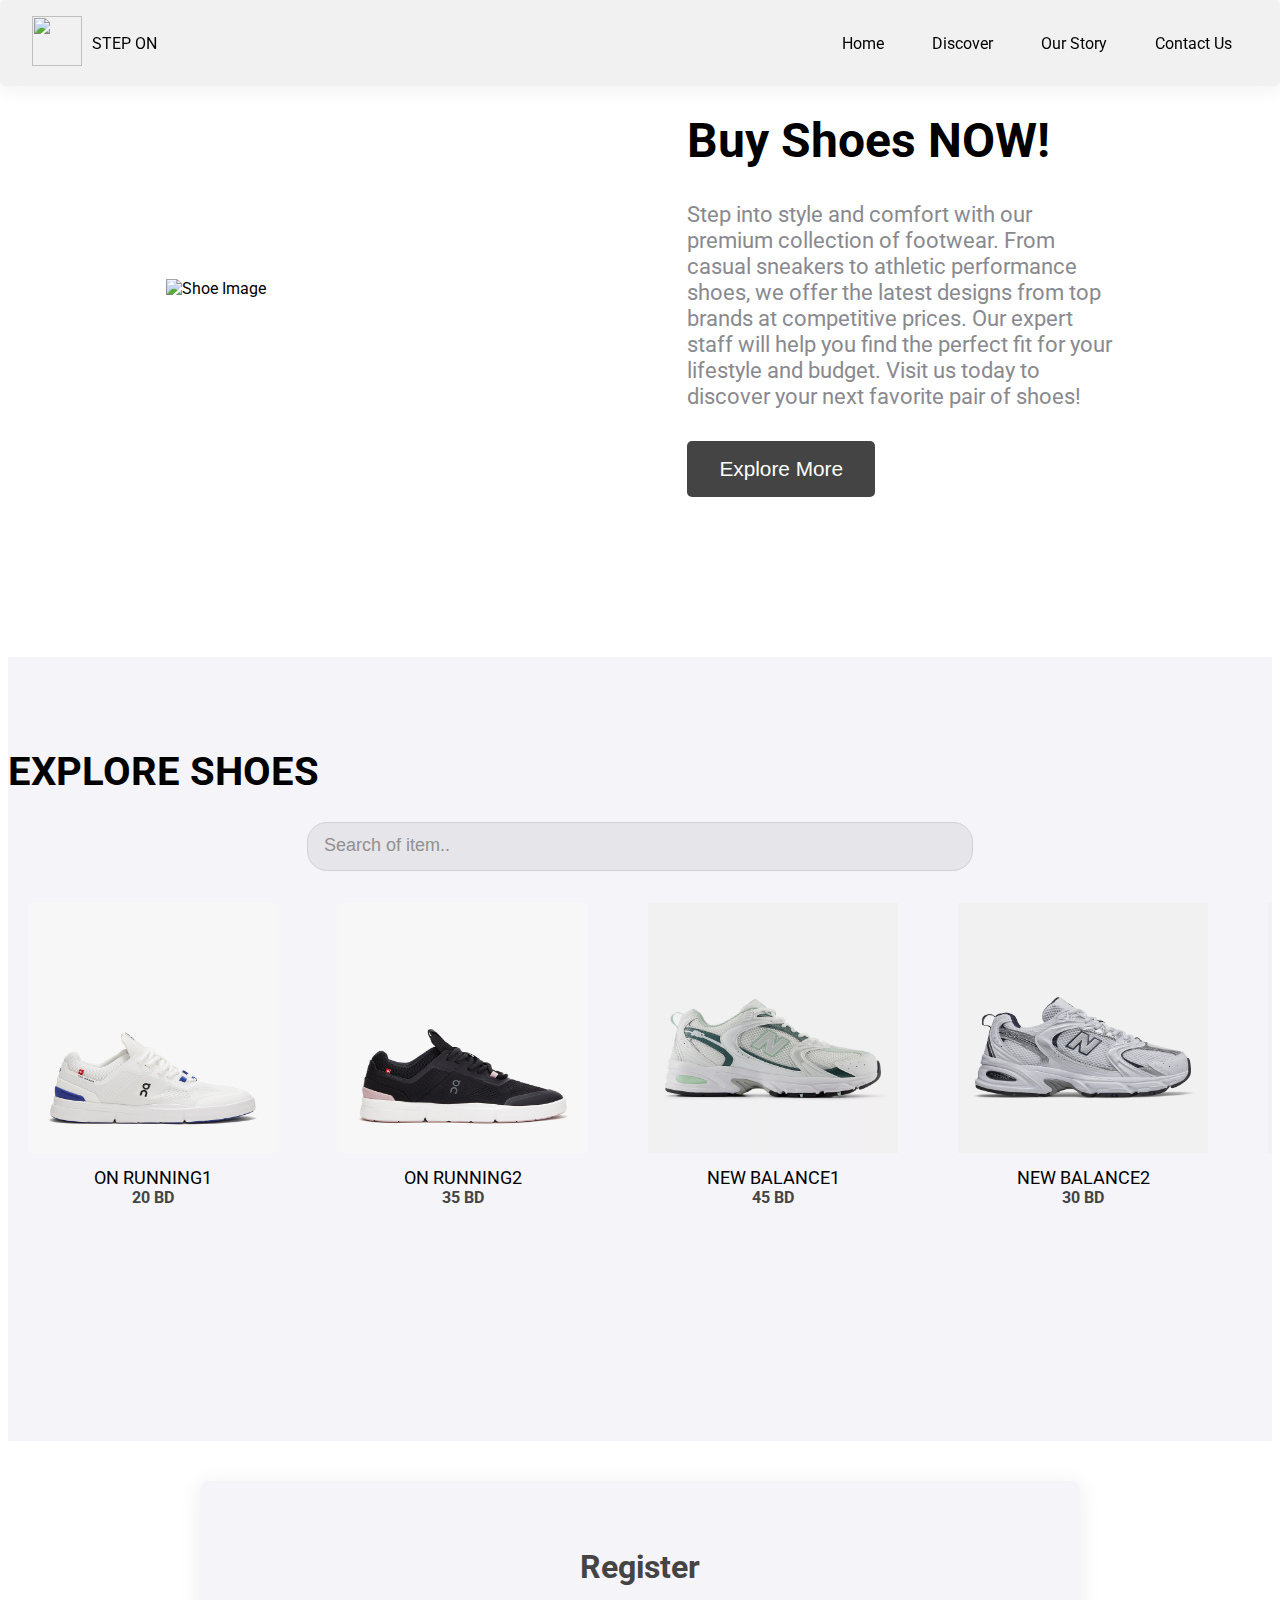
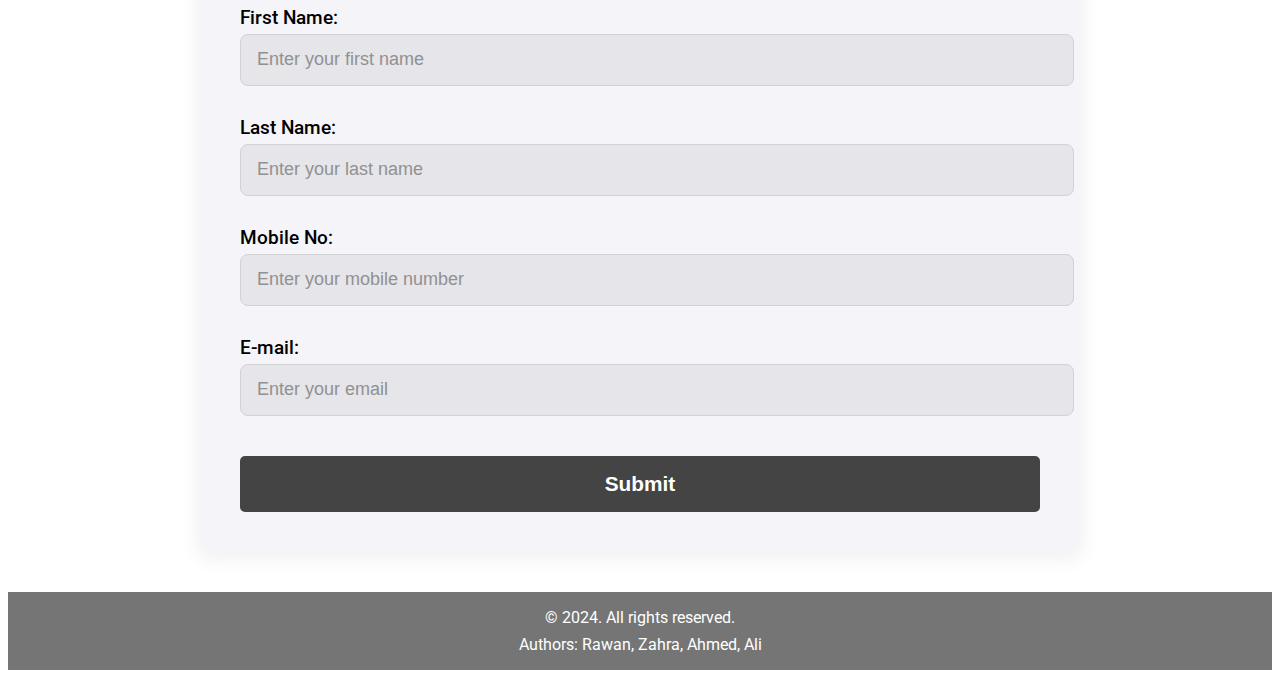
==== Pages/index.html @ c6d31b5c "wwww" ====
<!DOCTYPE html>
<html lang="en">
  <head>
    <meta charset="UTF-8" />
    <meta name="viewport" content="width=device-width, initial-scale=1.0" />
    <title>Web Project</title>
    <link rel="preconnect" href="https://fonts.googleapis.com" />
    <link rel="preconnect" href="https://fonts.gstatic.com" crossorigin />
    <link
      href="https://fonts.googleapis.com/css2?family=Roboto:ital,wght@0,100;0,300;0,400;0,500;0,700;0,900;1,100;1,300;1,400;1,500;1,700;1,900&display=swap"
      rel="stylesheet"
    />
    <link rel="stylesheet" href="../styles/style.css" />
    <script src="../scripts/signup.js"></script>
    <script src="../scripts/shoes.js"></script>
  </head>
  <body>
    <section class="main__body">
      <div class="header">
        <div class="logo-title">
          <a href="index.html">
            <img
              width="50"
              height="50"
              src="https://i.pinimg.com/originals/00/08/11/0008115b9b25e0bdfa0fce0c538cc75e.png"
            />
          </a>
          <p>STEP ON</p>
        </div>
        <p id="welcome" style="opacity: 0; transition: opacity 0.5s">
          Welcome!
        </p>

        <ul class="ll">
          <li><a href="index.html">Home</a></li>
          <li><a href="discover.html">Discover</a></li>
          <li><a href="our_story.html">Our Story</a></li>
          <li><a href="#userform">Contact Us</a></li>
        </ul>
      </div>

      <div class="hero">
        <img
          src="https://file.aiquickdraw.com/imgcompressed/img/compressed_f8769206cd169f1edea6929c085e5cc1.webp"
          alt="Shoe Image"
        />
        <div>
          <h1>Buy Shoes NOW!</h1>
          <p>
            Step into style and comfort with our premium collection of footwear.
            From casual sneakers to athletic performance shoes, we offer the
            latest designs from top brands at competitive prices. Our expert
            staff will help you find the perfect fit for your lifestyle and
            budget. Visit us today to discover your next favorite pair of shoes!
          </p>
          <div class="buttons_control">
            <button class="button button-primary" onclick="scrollToShoes()">
              Explore More
            </button>
          </div>
        </div>
      </div>
    </section>
    <section class="shoes__section">
      <div class="shoes_main">
        <h1>Explore Shoes</h1>
        <input class="input__search" placeholder="Search of item.." />
        <div id="shoes__explore" class="shoes__explore"></div>
      </div>
    </section>

    <script>
      const shoesContainer = document.getElementById("shoes__explore");

      shoesData.forEach((brand) => {
        brand.items.forEach((shoe) => {
          const shoeElement = document.createElement("a");
          localStorage.setItem("shoeData", JSON.stringify(shoe));

          shoeElement.href = "show_item.html";
          shoeElement.addEventListener("click", () => {
            localStorage.setItem("shoeData", JSON.stringify(shoe));
          });
          shoeElement.innerHTML = `
            <div>
              <img width="250" height="250" src="${shoe.image}" alt="${shoe.name}" />
              <div class="pricing">
                <p>${shoe.name}</p>
                <span>${shoe.price}</span>
              </div>
            </div>
          `;

          shoesContainer.appendChild(shoeElement);
        });
      });
    </script>

    <div id="userform">
      <form id="user-form" onsubmit="return validateSubscriptionForm();">
        <h2>Register</h2>

        <label for="firstName">First Name:</label>
        <input
          type="text"
          id="firstName"
          name="firstName"
          placeholder="Enter your first name"
          required
        />

        <label for="lastName">Last Name:</label>
        <input
          type="text"
          id="lastName"
          name="lastName"
          placeholder="Enter your last name"
          required
        />

        <label for="mobileNo">Mobile No:</label>
        <input
          type="text"
          id="mobileNo"
          name="mobileNo"
          placeholder="Enter your mobile number"
          required
        />

        <label for="form-email">E-mail:</label>
        <input
          type="email"
          id="form-email"
          name="form-email"
          placeholder="Enter your email"
          required
        />

        <div id="container">
          <button id="las" type="submit">Submit</button>
        </div>
      </form>
    </div>

    <footer class="footer">
      <div class="footer-content">
        <p>© 2024. All rights reserved.</p>
        <p>Authors: Rawan, Zahra, Ahmed, Ali</p>
      </div>
    </footer>
  </body>
</html>
---- styles/style.css ----
.r-thin {
  font-family: "Roboto", sans-serif;
  font-weight: 100;
  font-style: normal;
}

.r-light {
  font-family: "Roboto", sans-serif;
  font-weight: 300;
  font-style: normal;
}

.r-regular {
  font-family: "Roboto", sans-serif;
  font-weight: 400;
  font-style: normal;
}

.r-medium {
  font-family: "Roboto", sans-serif;
  font-weight: 500;
  font-style: normal;
}

.r-bold {
  font-family: "Roboto", sans-serif;
  font-weight: 700;
  font-style: normal;
}

.r-black {
  font-family: "Roboto", sans-serif;
  font-weight: 900;
  font-style: normal;
}

body {
  color: black;
  font-size: 16px;
  font-family: "Roboto", sans-serif;
}

.header {
  background-color: rgb(241, 241, 241);
  padding: 1rem 2rem;
  border-radius: 5px;
  box-shadow: 0px 0px 18px 5px rgba(0, 0, 0, 0.052);
  position: fixed;
  top: 0;
  left: 0;
  right: 0;
  z-index: 1000;
  display: flex;
  justify-content: space-between;
  display: flex;
  align-items: center;
  gap: 20px;
}

.header .left-content {
  display: flex;
  align-items: center;
}

.ll {
  list-style-type: none;
  display: flex;
  gap: 1rem;
  margin: 0;
  padding: 0;
  align-items: center;
  justify-content: flex-end;
}

.ll li {
  cursor: pointer;
  padding: 0.5rem 1rem;
  transition: all 0.3s ease;
}

.ll li:hover {
  background-color: rgb(230, 230, 230);
  border-radius: 5px;
  transform: scale(1.1);
  color: #444444;
}

.main__body {
  width: 75%;
  margin: 0 auto;
}

.hero {
  margin-top: 5rem;
  display: flex;
  align-items: center;
  justify-content: space-between;
}

.hero > img {
  width: 50%;
  height: auto;
}

.hero > div {
  width: 45%;
}

.hero > div > h1 {
  font-size: 3rem;
}

.hero > div > p {
  font-size: 1.4rem;
  margin-top: 20px;
  color: #898a8f;
}

.buttons_control {
  margin-top: 2rem;
}

.buttons_control > button:first-child {
  background-color: #444444;
  color: #fff;
  padding: 1rem;
  padding-inline: 2rem;
  border: none;
  border-radius: 5px;
  font-size: 1.3rem;
}
.buttons_control > button:first-child:hover {
  background-color: black; /* Matching hover effects */
  color: #fff;
  cursor: pointer;
  transition: 0.2s all;
}

.shoes__section {
  margin-top: 10rem;
  background-color: #f4f4f9;
  height: 80vh;
  padding-top: 4rem;
}

.shoes_main {
  width: 100%;
  margin: 0 auto;
}

.shoes_main > h1 {
  font-size: 2.5rem;
  text-transform: uppercase;
}

.input__search {
  background-color: #e5e5ea;
  width: 50%;
  border: 1px solid #d2d2d4;
  padding: 1rem;
  border-radius: 20px;
  margin: 0 auto 2rem auto;
  display: block;
}

::placeholder {
  color: #919191;
  opacity: 1;
  font-size: 18px;
}

::-ms-input-placeholder {
  color: #919191;
  font-size: 18px;
}

.shoes__explore {
  display: flex;
  /* flex-wrap: wrap; */
  /* justify-content: center; */
  gap: 20px;
  margin-top: 2rem;
  overflow-x: auto;
  scroll-snap-type: x mandatory;
  padding-bottom: 1rem;
}

.shoes__explore > div {
  box-shadow: 0px 0px 18px 5px rgba(0, 0, 0, 0.052);
  flex: 0 0 auto;
  width: 250px;
  padding: 20px;
  border-radius: 8px;
  scroll-snap-align: start;
}

.pricing {
  margin-top: 10px;
  text-align: center;
}

.pricing p {
  margin: 0;
  font-size: 18px;
}

.pricing span {
  color: #444444;
  font-weight: bold;
}

.shoes__explore::-webkit-scrollbar {
  height: 8px;
}

.shoes__explore::-webkit-scrollbar-thumb {
  background: #c1c1c1;
  border-radius: 10px;
}

.show__case {
  display: flex;
  margin-top: 5rem;
  gap: 80px;
}

.register-section {
  margin-top: 5rem;
  padding: 2rem;
  background-color: #f4f4f9;
  border-radius: 8px;
}

.register-section h2 {
  font-size: 2rem;
  margin-bottom: 1rem;
}

#userform {
  max-width: 800px !important ;
  margin: 40px auto;
  padding: 40px;
  background-color: #f4f4f9;
  border-radius: 10px;
  box-shadow: 0 4px 18px 5px rgba(0, 0, 0, 0.05);
  font-family: "Roboto", sans-serif;
}

#userform h2 {
  text-align: center;
  color: #444444;
  font-size: 2rem;
  margin-bottom: 20px;
  font-weight: 700;
}

#userform label {
  display: block;
  margin-top: 10px;
  color: #000;
  font-size: 1.2rem;
  font-weight: 500;
}

#userform input[type="text"],
#userform input[type="email"],
#userform input[type="tel"] {
  width: 100%;
  padding: 1rem;
  margin-top: 5px;
  margin-bottom: 20px;
  border: 1px solid #d2d2d4;
  border-radius: 8px;
  background-color: #e5e5ea;
  font-size: 1rem;
  color: black;
}

#userform button {
  width: 100%;
  padding: 1rem;
  background-color: #444444;
  color: #fff;
  font-size: 1.3rem;
  border: none;
  border-radius: 5px;
  font-weight: 600;
  transition: 0.2s all;
}

#userform button:hover {
  background-color: black;
  color: #fff;
  cursor: pointer;
  transition: 0.2s all;
}

#container {
  text-align: center;
  margin-top: 20px;
  color: black;
  font-size: 1.2rem;
}

.item__image {
  background-color: #ececee;
  border-radius: 8px;
  padding: 3rem;
}

.fa-star,
.fa-star-half-stroke {
  color: gold;
}

.colors__set {
  display: flex;
  align-items: center;
  gap: 5px;
}

.size__set {
  display: flex;
  align-items: center;
  gap: 9px;
  margin-top: 1rem;
}

.size__set > div {
  border-radius: 8px;
  border: 1px solid #000000;
  padding: 1rem;
  color: black;
}

.size__set > div:hover {
  border-radius: 8px;
  border: 1px solid #000000;
  background-color: black;
  padding: 1rem;
  color: white;
}

.colors__set > div {
  border-radius: 100%;
  padding: 1rem;
  margin-top: 1rem;
  width: 70;
  height: 70;
  cursor: pointer;
}

.c-r {
  background-color: rgb(241, 74, 108);
}

.c-g {
  background-color: rgb(99, 244, 133);
}

.c-b {
  background-color: rgb(89, 188, 254);
}

.c-bl {
  background-color: rgb(0, 0, 0);
}

.c-w {
  background-color: rgb(212, 213, 218);
}

.buy__button {
  background-color: #444444;
  color: #fff;
  padding: 1rem;
  padding-inline: 2rem;
  border: none;
  border-radius: 5px;
  font-size: 1.3rem;
  width: 100%;
  margin-top: 11rem;
}
.discover__section {
  display: flex;
  flex-direction: column;
  margin-top: 5rem;
}

.collection {
  display: flex;
  flex-wrap: wrap;
  margin-top: 4rem;
  gap: 4rem;
}

.collection__section {
  display: flex;
  flex-wrap: wrap;
  gap: 10px;
  padding: 1rem;
  flex: 1 1 70%;
}

.collection__section > * {
  flex: 1 1 calc(33.33% - 10px); 
  box-sizing: border-box;
}

.collection__section a {
  text-decoration: none;
  color: #333;
  font-size: 1.2rem;
  font-weight: 600;
  transition: color 0.3s ease;
}

.filter {
  display: flex;
  flex: 1 1 30%; 
  padding: 1rem;
  border-radius: 8px;
  background-color: #f7f7f7;
  align-items: flex-start; 
  justify-content: center; 
}

@media (max-width: 768px) {
  .collection__section > * {
      flex: 1 1 calc(50% - 10px); 
  }
  .filter {
      flex: 1 1 100%;
      margin-top: 1rem; 
  }
}

@media (max-width: 480px) {
  .collection__section > * {
      flex: 1 1 100%;
  }
  .filter {
      flex: 1 1 100%;
      margin-top: 1rem; 
  }
}


.footer {
  background-color: #757575;
  color: #ffffff;
  padding: 1rem 2rem;
  text-align: center;
  font-family: "Roboto", sans-serif;
}

.footer-content {
  max-width: 1200px;
  margin: 0 auto;
  display: flex;
  flex-direction: column;
  gap: 0.5rem;
  align-items: center;
}

.footer p {
  margin: 0;
  font-size: 1rem;
}

.shoes__explore a {
    text-decoration: none;
    color: inherit;
    margin: 0 20px;
    margin-bottom: 40px;
}

.ll a {
    text-decoration: none;
    color: inherit;
}

.ll a:hover {
    text-decoration: underline;
}

.logo-title {
  display: flex;
  align-items: center;
  gap: 10px;
}
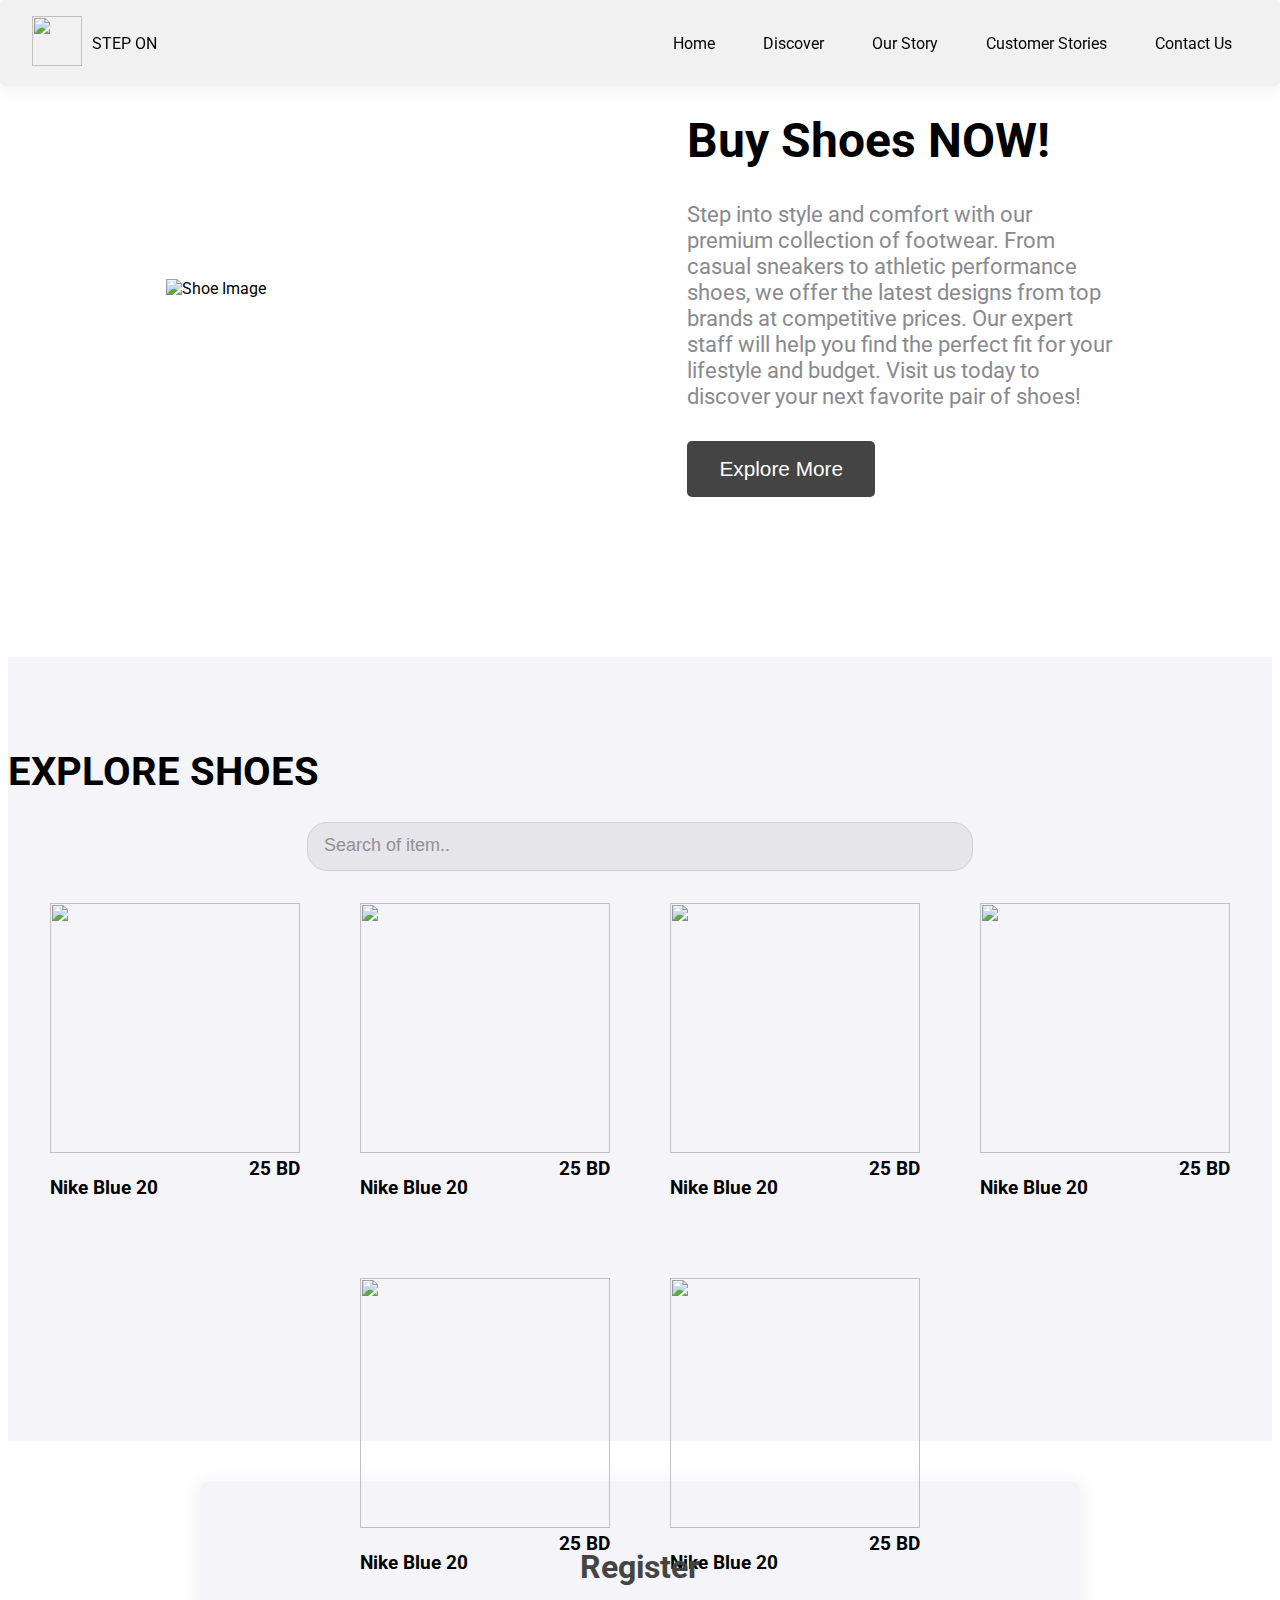
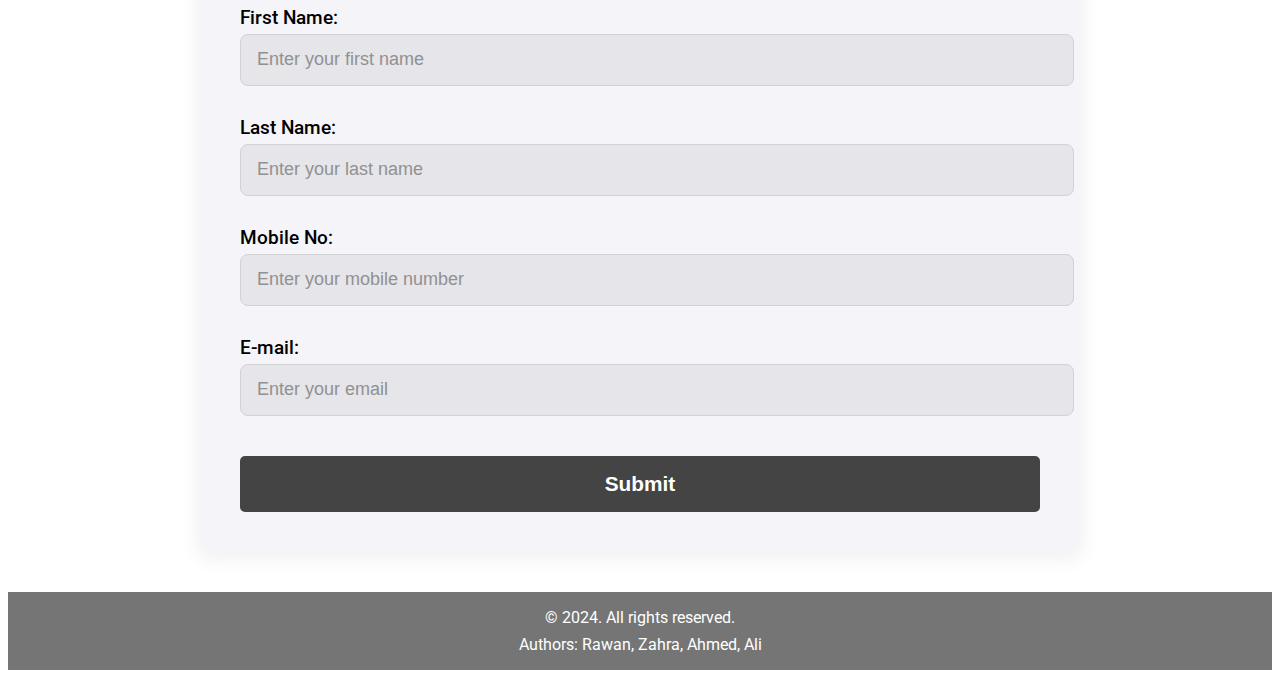
==== commit e85188b6: "make discover open discover page" ====
--- a/Pages/index.html
+++ b/Pages/index.html
@@ -11,34 +11,35 @@
       rel="stylesheet"
     />
     <link rel="stylesheet" href="../styles/style.css" />
-    <script src="../scripts/signup.js"></script>
-    <script src="../scripts/shoes.js"></script>
+    <script src="../scripts/signup.js" ></script>
   </head>
   <body>
     <section class="main__body">
-      <div class="header">
-        <div class="logo-title">
-          <a href="index.html">
-            <img
-              width="50"
-              height="50"
-              src="https://i.pinimg.com/originals/00/08/11/0008115b9b25e0bdfa0fce0c538cc75e.png"
-            />
-          </a>
-          <p>STEP ON</p>
-        </div>
-        <p id="welcome" style="opacity: 0; transition: opacity 0.5s">
-          Welcome!
-        </p>
+  
+        <div class="header">
+          <div class="logo-title">
+            <a href="index.html">
+              <img
+                width="50"
+                height="50"
+                src="https://i.pinimg.com/originals/00/08/11/0008115b9b25e0bdfa0fce0c538cc75e.png"
+              />
+            </a>
+            <p>STEP ON</p>
+          </div>
+          <p id="welcome" style="opacity: 0; transition: opacity 0.5s;">Welcome!</p>
 
+    
+        
         <ul class="ll">
           <li><a href="index.html">Home</a></li>
           <li><a href="discover.html">Discover</a></li>
           <li><a href="our_story.html">Our Story</a></li>
+          <li><a href="customer_stories.html">Customer Stories</a></li>
           <li><a href="#userform">Contact Us</a></li>
         </ul>
       </div>
-
+      
       <div class="hero">
         <img
           src="https://file.aiquickdraw.com/imgcompressed/img/compressed_f8769206cd169f1edea6929c085e5cc1.webp"
@@ -47,106 +48,134 @@
         <div>
           <h1>Buy Shoes NOW!</h1>
           <p>
-            Step into style and comfort with our premium collection of footwear.
-            From casual sneakers to athletic performance shoes, we offer the
-            latest designs from top brands at competitive prices. Our expert
-            staff will help you find the perfect fit for your lifestyle and
-            budget. Visit us today to discover your next favorite pair of shoes!
+            Step into style and comfort with our premium collection of footwear. From casual sneakers 
+            to athletic performance shoes, we offer the latest designs from top brands at competitive 
+            prices. Our expert staff will help you find the perfect fit for your lifestyle and budget.
+            Visit us today to discover your next favorite pair of shoes!
           </p>
           <div class="buttons_control">
-            <button class="button button-primary" onclick="scrollToShoes()">
-              Explore More
-            </button>
+            <button class="button button-primary" onclick="scrollToShoes()">Explore More</button>
           </div>
         </div>
       </div>
+      
     </section>
     <section class="shoes__section">
       <div class="shoes_main">
         <h1>Explore Shoes</h1>
         <input class="input__search" placeholder="Search of item.." />
-        <div id="shoes__explore" class="shoes__explore"></div>
+        <div class="shoes__explore">
+          <a href="show_item.html">
+            <div>
+              <img
+                width="250"
+                height="250"
+                src="https://file.aiquickdraw.com/imgcompressed/img/compressed_7b48ed22e05748e21bbff2cd0490420b.webp"
+              />
+              <div class="pricing">
+                <p>Nike Blue 20</p>
+                <span>25 BD</span>
+              </div>
+            </div>
+          </a>
+          <a href="show_item.html">
+            <div>
+              <img
+                width="250"
+                height="250"
+                src="https://file.aiquickdraw.com/imgcompressed/img/compressed_7b48ed22e05748e21bbff2cd0490420b.webp"
+              />
+              <div class="pricing">
+                <p>Nike Blue 20</p>
+                <span>25 BD</span>
+              </div>
+            </div>
+          </a>
+          <a href="show_item.html">
+            <div>
+              <img
+                width="250"
+                height="250"
+                src="https://file.aiquickdraw.com/imgcompressed/img/compressed_7b48ed22e05748e21bbff2cd0490420b.webp"
+              />
+              <div class="pricing">
+                <p>Nike Blue 20</p>
+                <span>25 BD</span>
+              </div>
+            </div>
+          </a>
+          <a href="show_item.html">
+            <div>
+              <img
+                width="250"
+                height="250"
+                src="https://file.aiquickdraw.com/imgcompressed/img/compressed_7b48ed22e05748e21bbff2cd0490420b.webp"
+              />
+              <div class="pricing">
+                <p>Nike Blue 20</p>
+                <span>25 BD</span>
+              </div>
+            </div>
+          </a>
+          <a href="show_item.html">
+            <div>
+              <img
+                width="250"
+                height="250"
+                src="https://file.aiquickdraw.com/imgcompressed/img/compressed_7b48ed22e05748e21bbff2cd0490420b.webp"
+              />
+              <div class="pricing">
+                <p>Nike Blue 20</p>
+                <span>25 BD</span>
+              </div>
+            </div>
+          </a>
+          <a href="show_item.html">
+            <div>
+              <img
+                width="250"
+                height="250"
+                src="https://file.aiquickdraw.com/imgcompressed/img/compressed_7b48ed22e05748e21bbff2cd0490420b.webp"
+              />
+              <div class="pricing">
+                <p>Nike Blue 20</p>
+                <span>25 BD</span>
+              </div>
+            </div>
+          </a>
+        </div>
       </div>
     </section>
+    <div id="userform">
+        <form id="user-form" onsubmit="return validateSubscriptionForm();">
+            <h2>Register</h2>
+    
+            <label for="firstName">First Name:</label>
+            <input type="text" id="firstName" name="firstName" placeholder="Enter your first name" required>
+    
+            <label for="lastName">Last Name:</label>
+            <input type="text" id="lastName" name="lastName" placeholder="Enter your last name" required>
+    
+            <label for="mobileNo">Mobile No:</label>
+            <input type="text" id="mobileNo" name="mobileNo" placeholder="Enter your mobile number" required>
+    
+            <label for="form-email">E-mail:</label>
+            <input type="email" id="form-email" name="form-email" placeholder="Enter your email" required>
+            
+    
+            <div id="container">
+                <button id="las" type="submit">Submit</button>
+            </div>
+    
+        </form>
+          </div>
 
-    <script>
-      const shoesContainer = document.getElementById("shoes__explore");
-
-      shoesData.forEach((brand) => {
-        brand.items.forEach((shoe) => {
-          const shoeElement = document.createElement("a");
-          localStorage.setItem("shoeData", JSON.stringify(shoe));
-
-          shoeElement.href = "show_item.html";
-          shoeElement.addEventListener("click", () => {
-            localStorage.setItem("shoeData", JSON.stringify(shoe));
-          });
-          shoeElement.innerHTML = `
-            <div>
-              <img width="250" height="250" src="${shoe.image}" alt="${shoe.name}" />
-              <div class="pricing">
-                <p>${shoe.name}</p>
-                <span>${shoe.price}</span>
-              </div>
+          <footer class="footer">
+            <div class="footer-content">
+              <p>© 2024. All rights reserved.</p>
+              <p>Authors: Rawan, Zahra, Ahmed, Ali</p>
             </div>
-          `;
-
-          shoesContainer.appendChild(shoeElement);
-        });
-      });
-    </script>
-
-    <div id="userform">
-      <form id="user-form" onsubmit="return validateSubscriptionForm();">
-        <h2>Register</h2>
-
-        <label for="firstName">First Name:</label>
-        <input
-          type="text"
-          id="firstName"
-          name="firstName"
-          placeholder="Enter your first name"
-          required
-        />
-
-        <label for="lastName">Last Name:</label>
-        <input
-          type="text"
-          id="lastName"
-          name="lastName"
-          placeholder="Enter your last name"
-          required
-        />
-
-        <label for="mobileNo">Mobile No:</label>
-        <input
-          type="text"
-          id="mobileNo"
-          name="mobileNo"
-          placeholder="Enter your mobile number"
-          required
-        />
-
-        <label for="form-email">E-mail:</label>
-        <input
-          type="email"
-          id="form-email"
-          name="form-email"
-          placeholder="Enter your email"
-          required
-        />
-
-        <div id="container">
-          <button id="las" type="submit">Submit</button>
-        </div>
-      </form>
-    </div>
-
-    <footer class="footer">
-      <div class="footer-content">
-        <p>© 2024. All rights reserved.</p>
-        <p>Authors: Rawan, Zahra, Ahmed, Ali</p>
-      </div>
-    </footer>
+          </footer>
+          
   </body>
 </html>
--- a/styles/style.css
+++ b/styles/style.css
@@ -176,13 +176,9 @@
 
 .shoes__explore {
   display: flex;
-  /* flex-wrap: wrap; */
-  /* justify-content: center; */
+  flex-wrap: wrap;
+  justify-content: center;
   gap: 20px;
-  margin-top: 2rem;
-  overflow-x: auto;
-  scroll-snap-type: x mandatory;
-  padding-bottom: 1rem;
 }
 
 .shoes__explore > div {
@@ -195,20 +191,11 @@
 }
 
 .pricing {
-  margin-top: 10px;
-  text-align: center;
-}
-
-.pricing p {
-  margin: 0;
-  font-size: 18px;
-}
-
-.pricing span {
-  color: #444444;
-  font-weight: bold;
-}
-
+  display: flex;
+  justify-content: space-between;
+  font-size: 1.2rem;
+  font-weight: 700;
+}
 .shoes__explore::-webkit-scrollbar {
   height: 8px;
 }
@@ -405,14 +392,6 @@
 .collection__section > * {
   flex: 1 1 calc(33.33% - 10px); 
   box-sizing: border-box;
-}
-
-.collection__section a {
-  text-decoration: none;
-  color: #333;
-  font-size: 1.2rem;
-  font-weight: 600;
-  transition: color 0.3s ease;
 }
 
 .filter {
@@ -489,3 +468,8 @@
   align-items: center;
   gap: 10px;
 }
+
+.collection__section a {
+    text-decoration: none;
+    color: inherit;
+}
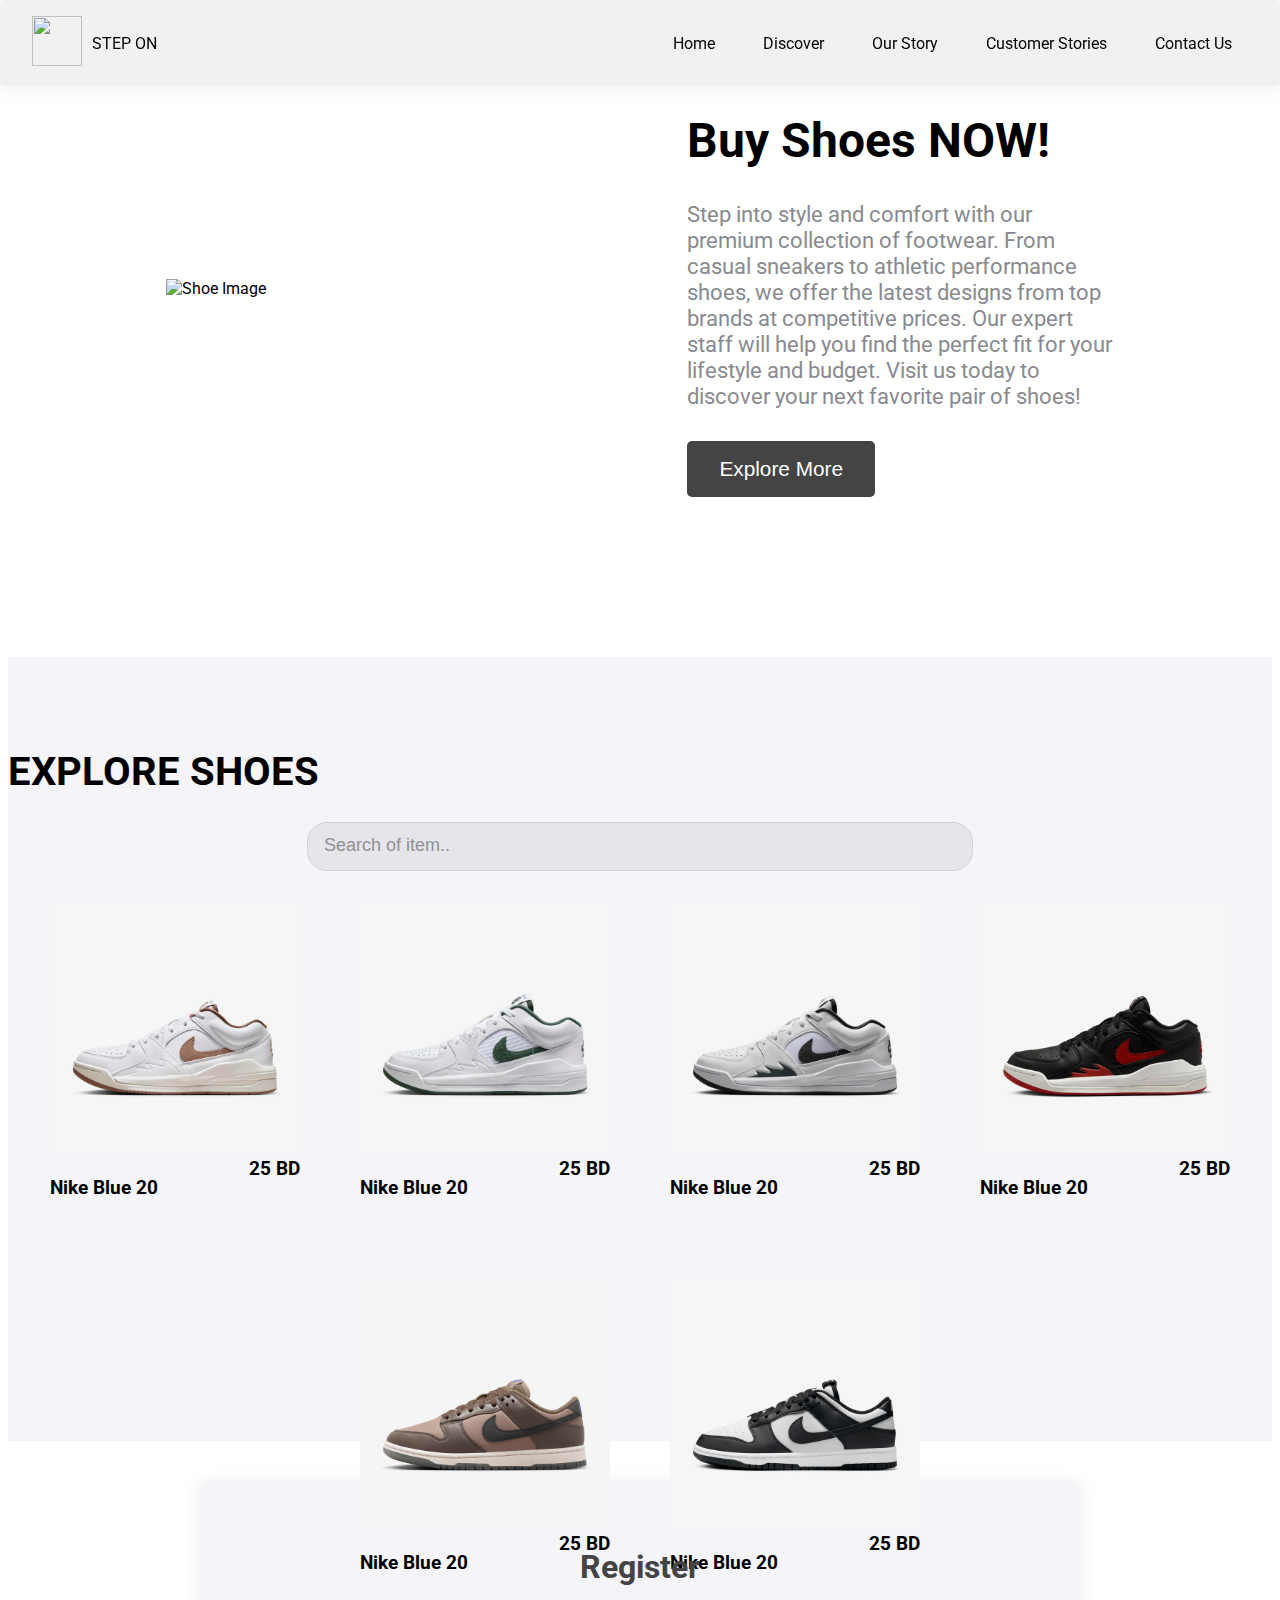
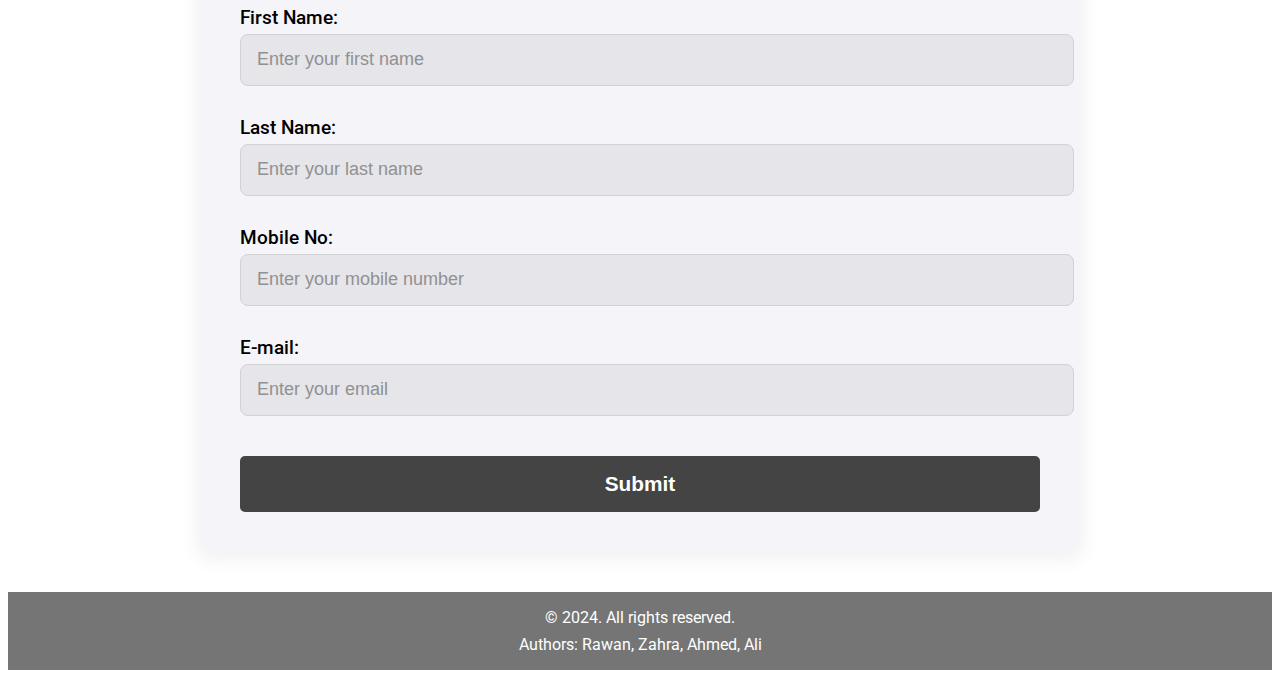
==== commit fd5fa2d1: "updated the images in main page" ====
--- a/Pages/index.html
+++ b/Pages/index.html
@@ -70,7 +70,7 @@
               <img
                 width="250"
                 height="250"
-                src="https://file.aiquickdraw.com/imgcompressed/img/compressed_7b48ed22e05748e21bbff2cd0490420b.webp"
+                src="../images/shoes/Nike/NI1.webp"
               />
               <div class="pricing">
                 <p>Nike Blue 20</p>
@@ -83,7 +83,7 @@
               <img
                 width="250"
                 height="250"
-                src="https://file.aiquickdraw.com/imgcompressed/img/compressed_7b48ed22e05748e21bbff2cd0490420b.webp"
+                src="../images/shoes/Nike/NI2.webp"
               />
               <div class="pricing">
                 <p>Nike Blue 20</p>
@@ -96,7 +96,7 @@
               <img
                 width="250"
                 height="250"
-                src="https://file.aiquickdraw.com/imgcompressed/img/compressed_7b48ed22e05748e21bbff2cd0490420b.webp"
+                src="../images/shoes/Nike/NI3.webp"
               />
               <div class="pricing">
                 <p>Nike Blue 20</p>
@@ -109,7 +109,7 @@
               <img
                 width="250"
                 height="250"
-                src="https://file.aiquickdraw.com/imgcompressed/img/compressed_7b48ed22e05748e21bbff2cd0490420b.webp"
+                src="../images/shoes/Nike/NI4.webp"
               />
               <div class="pricing">
                 <p>Nike Blue 20</p>
@@ -122,7 +122,7 @@
               <img
                 width="250"
                 height="250"
-                src="https://file.aiquickdraw.com/imgcompressed/img/compressed_7b48ed22e05748e21bbff2cd0490420b.webp"
+                src="../images/shoes/Nike/NI5.jpg"
               />
               <div class="pricing">
                 <p>Nike Blue 20</p>
@@ -135,7 +135,7 @@
               <img
                 width="250"
                 height="250"
-                src="https://file.aiquickdraw.com/imgcompressed/img/compressed_7b48ed22e05748e21bbff2cd0490420b.webp"
+                src="../images/shoes/Nike/NI6.webp"
               />
               <div class="pricing">
                 <p>Nike Blue 20</p>
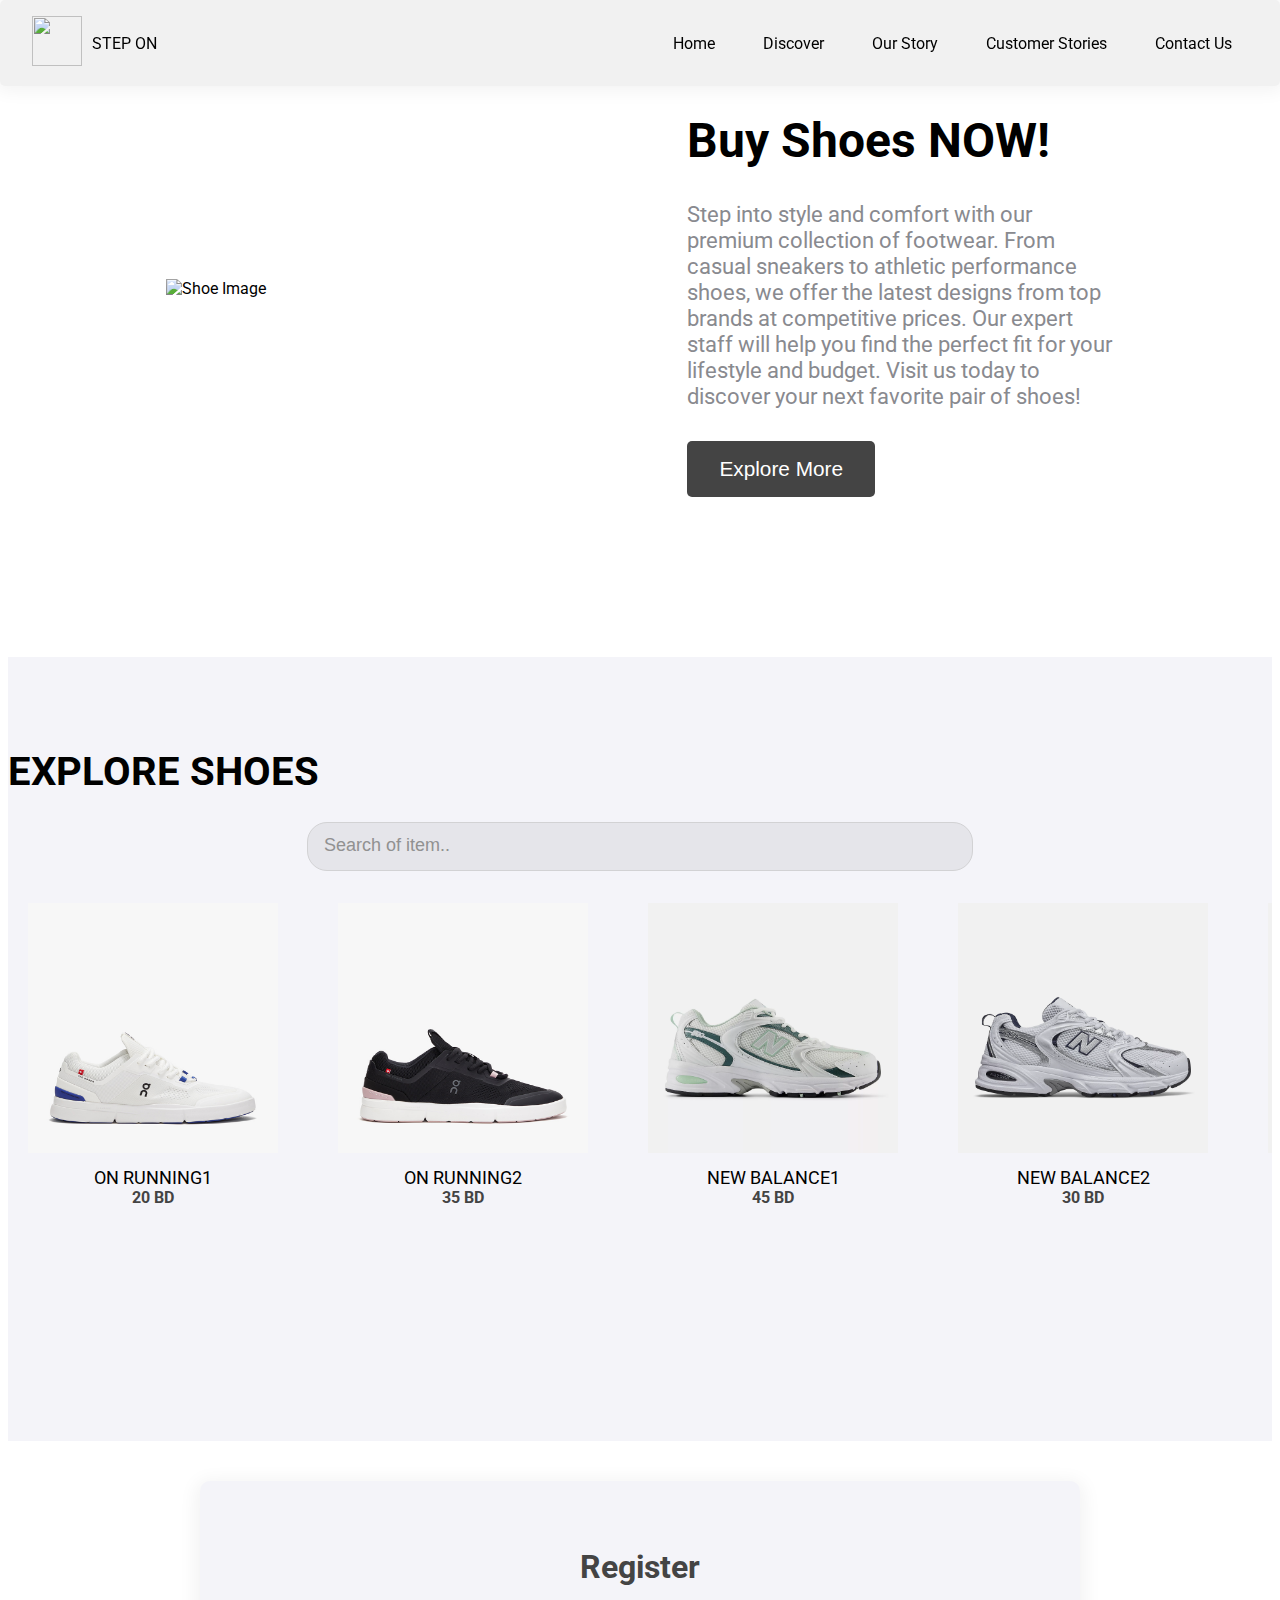
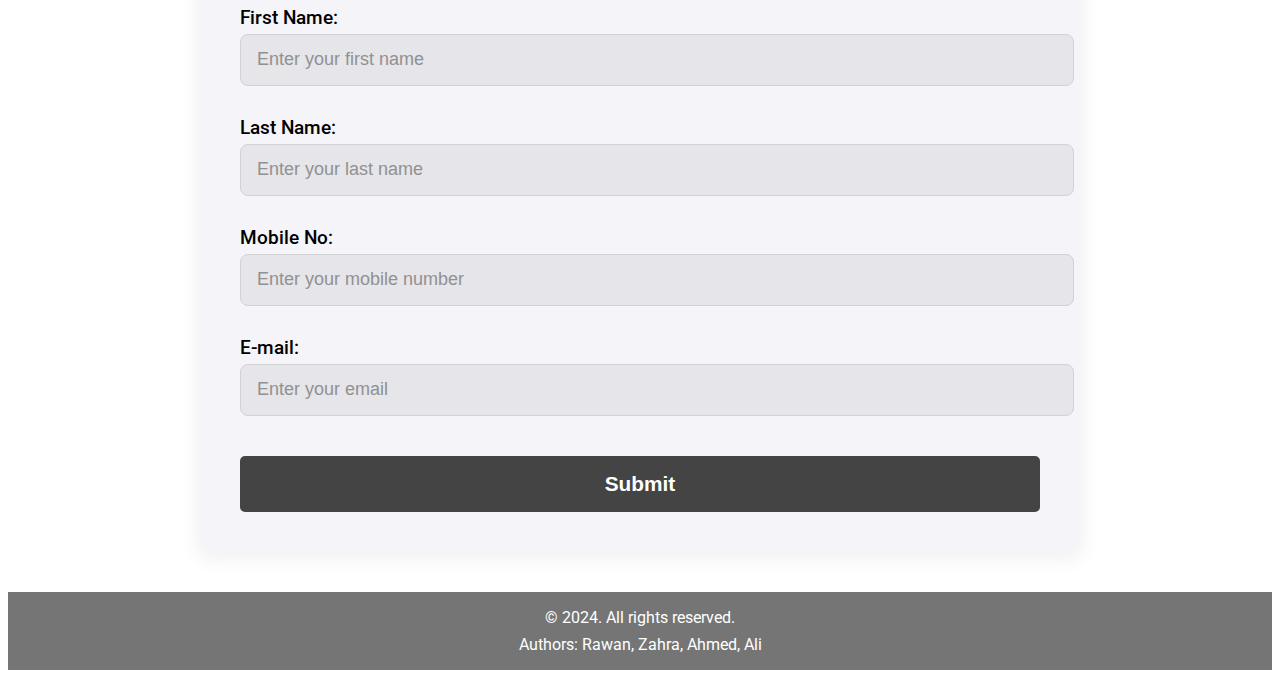
==== commit 699444ed: "Merge branch 'main' of https://github.com/ryousiff/web-pro" ====
--- a/Pages/index.html
+++ b/Pages/index.html
@@ -11,26 +11,26 @@
       rel="stylesheet"
     />
     <link rel="stylesheet" href="../styles/style.css" />
-    <script src="../scripts/signup.js" ></script>
+    <script src="../scripts/signup.js"></script>
+    <script src="../scripts/shoes.js"></script>
   </head>
   <body>
     <section class="main__body">
-  
-        <div class="header">
-          <div class="logo-title">
-            <a href="index.html">
-              <img
-                width="50"
-                height="50"
-                src="https://i.pinimg.com/originals/00/08/11/0008115b9b25e0bdfa0fce0c538cc75e.png"
-              />
-            </a>
-            <p>STEP ON</p>
-          </div>
-          <p id="welcome" style="opacity: 0; transition: opacity 0.5s;">Welcome!</p>
+      <div class="header">
+        <div class="logo-title">
+          <a href="index.html">
+            <img
+              width="50"
+              height="50"
+              src="https://i.pinimg.com/originals/00/08/11/0008115b9b25e0bdfa0fce0c538cc75e.png"
+            />
+          </a>
+          <p>STEP ON</p>
+        </div>
+        <p id="welcome" style="opacity: 0; transition: opacity 0.5s">
+          Welcome!
+        </p>
 
-    
-        
         <ul class="ll">
           <li><a href="index.html">Home</a></li>
           <li><a href="discover.html">Discover</a></li>
@@ -39,7 +39,7 @@
           <li><a href="#userform">Contact Us</a></li>
         </ul>
       </div>
-      
+
       <div class="hero">
         <img
           src="https://file.aiquickdraw.com/imgcompressed/img/compressed_f8769206cd169f1edea6929c085e5cc1.webp"
@@ -48,134 +48,106 @@
         <div>
           <h1>Buy Shoes NOW!</h1>
           <p>
-            Step into style and comfort with our premium collection of footwear. From casual sneakers 
-            to athletic performance shoes, we offer the latest designs from top brands at competitive 
-            prices. Our expert staff will help you find the perfect fit for your lifestyle and budget.
-            Visit us today to discover your next favorite pair of shoes!
+            Step into style and comfort with our premium collection of footwear.
+            From casual sneakers to athletic performance shoes, we offer the
+            latest designs from top brands at competitive prices. Our expert
+            staff will help you find the perfect fit for your lifestyle and
+            budget. Visit us today to discover your next favorite pair of shoes!
           </p>
           <div class="buttons_control">
-            <button class="button button-primary" onclick="scrollToShoes()">Explore More</button>
+            <button class="button button-primary" onclick="scrollToShoes()">
+              Explore More
+            </button>
           </div>
         </div>
       </div>
-      
     </section>
     <section class="shoes__section">
       <div class="shoes_main">
         <h1>Explore Shoes</h1>
         <input class="input__search" placeholder="Search of item.." />
-        <div class="shoes__explore">
-          <a href="show_item.html">
+        <div id="shoes__explore" class="shoes__explore"></div>
+      </div>
+    </section>
+
+    <script>
+      const shoesContainer = document.getElementById("shoes__explore");
+
+      shoesData.forEach((brand) => {
+        brand.items.forEach((shoe) => {
+          const shoeElement = document.createElement("a");
+          localStorage.setItem("shoeData", JSON.stringify(shoe));
+
+          shoeElement.href = "show_item.html";
+          shoeElement.addEventListener("click", () => {
+            localStorage.setItem("shoeData", JSON.stringify(shoe));
+          });
+          shoeElement.innerHTML = `
             <div>
-              <img
-                width="250"
-                height="250"
-                src="../images/shoes/Nike/NI1.webp"
-              />
+              <img width="250" height="250" src="${shoe.image}" alt="${shoe.name}" />
               <div class="pricing">
-                <p>Nike Blue 20</p>
-                <span>25 BD</span>
+                <p>${shoe.name}</p>
+                <span>${shoe.price}</span>
               </div>
             </div>
-          </a>
-          <a href="show_item.html">
-            <div>
-              <img
-                width="250"
-                height="250"
-                src="../images/shoes/Nike/NI2.webp"
-              />
-              <div class="pricing">
-                <p>Nike Blue 20</p>
-                <span>25 BD</span>
-              </div>
-            </div>
-          </a>
-          <a href="show_item.html">
-            <div>
-              <img
-                width="250"
-                height="250"
-                src="../images/shoes/Nike/NI3.webp"
-              />
-              <div class="pricing">
-                <p>Nike Blue 20</p>
-                <span>25 BD</span>
-              </div>
-            </div>
-          </a>
-          <a href="show_item.html">
-            <div>
-              <img
-                width="250"
-                height="250"
-                src="../images/shoes/Nike/NI4.webp"
-              />
-              <div class="pricing">
-                <p>Nike Blue 20</p>
-                <span>25 BD</span>
-              </div>
-            </div>
-          </a>
-          <a href="show_item.html">
-            <div>
-              <img
-                width="250"
-                height="250"
-                src="../images/shoes/Nike/NI5.jpg"
-              />
-              <div class="pricing">
-                <p>Nike Blue 20</p>
-                <span>25 BD</span>
-              </div>
-            </div>
-          </a>
-          <a href="show_item.html">
-            <div>
-              <img
-                width="250"
-                height="250"
-                src="../images/shoes/Nike/NI6.webp"
-              />
-              <div class="pricing">
-                <p>Nike Blue 20</p>
-                <span>25 BD</span>
-              </div>
-            </div>
-          </a>
+          `;
+
+          shoesContainer.appendChild(shoeElement);
+        });
+      });
+    </script>
+
+    <div id="userform">
+      <form id="user-form" onsubmit="return validateSubscriptionForm();">
+        <h2>Register</h2>
+
+        <label for="firstName">First Name:</label>
+        <input
+          type="text"
+          id="firstName"
+          name="firstName"
+          placeholder="Enter your first name"
+          required
+        />
+
+        <label for="lastName">Last Name:</label>
+        <input
+          type="text"
+          id="lastName"
+          name="lastName"
+          placeholder="Enter your last name"
+          required
+        />
+
+        <label for="mobileNo">Mobile No:</label>
+        <input
+          type="text"
+          id="mobileNo"
+          name="mobileNo"
+          placeholder="Enter your mobile number"
+          required
+        />
+
+        <label for="form-email">E-mail:</label>
+        <input
+          type="email"
+          id="form-email"
+          name="form-email"
+          placeholder="Enter your email"
+          required
+        />
+
+        <div id="container">
+          <button id="las" type="submit">Submit</button>
         </div>
+      </form>
+    </div>
+
+    <footer class="footer">
+      <div class="footer-content">
+        <p>© 2024. All rights reserved.</p>
+        <p>Authors: Rawan, Zahra, Ahmed, Ali</p>
       </div>
-    </section>
-    <div id="userform">
-        <form id="user-form" onsubmit="return validateSubscriptionForm();">
-            <h2>Register</h2>
-    
-            <label for="firstName">First Name:</label>
-            <input type="text" id="firstName" name="firstName" placeholder="Enter your first name" required>
-    
-            <label for="lastName">Last Name:</label>
-            <input type="text" id="lastName" name="lastName" placeholder="Enter your last name" required>
-    
-            <label for="mobileNo">Mobile No:</label>
-            <input type="text" id="mobileNo" name="mobileNo" placeholder="Enter your mobile number" required>
-    
-            <label for="form-email">E-mail:</label>
-            <input type="email" id="form-email" name="form-email" placeholder="Enter your email" required>
-            
-    
-            <div id="container">
-                <button id="las" type="submit">Submit</button>
-            </div>
-    
-        </form>
-          </div>
-
-          <footer class="footer">
-            <div class="footer-content">
-              <p>© 2024. All rights reserved.</p>
-              <p>Authors: Rawan, Zahra, Ahmed, Ali</p>
-            </div>
-          </footer>
-          
+    </footer>
   </body>
 </html>
--- a/styles/style.css
+++ b/styles/style.css
@@ -176,9 +176,13 @@
 
 .shoes__explore {
   display: flex;
-  flex-wrap: wrap;
-  justify-content: center;
+  /* flex-wrap: wrap; */
+  /* justify-content: center; */
   gap: 20px;
+  margin-top: 2rem;
+  overflow-x: auto;
+  scroll-snap-type: x mandatory;
+  padding-bottom: 1rem;
 }
 
 .shoes__explore > div {
@@ -191,11 +195,20 @@
 }
 
 .pricing {
-  display: flex;
-  justify-content: space-between;
-  font-size: 1.2rem;
-  font-weight: 700;
-}
+  margin-top: 10px;
+  text-align: center;
+}
+
+.pricing p {
+  margin: 0;
+  font-size: 18px;
+}
+
+.pricing span {
+  color: #444444;
+  font-weight: bold;
+}
+
 .shoes__explore::-webkit-scrollbar {
   height: 8px;
 }
@@ -392,6 +405,14 @@
 .collection__section > * {
   flex: 1 1 calc(33.33% - 10px); 
   box-sizing: border-box;
+}
+
+.collection__section a {
+  text-decoration: none;
+  color: #333;
+  font-size: 1.2rem;
+  font-weight: 600;
+  transition: color 0.3s ease;
 }
 
 .filter {
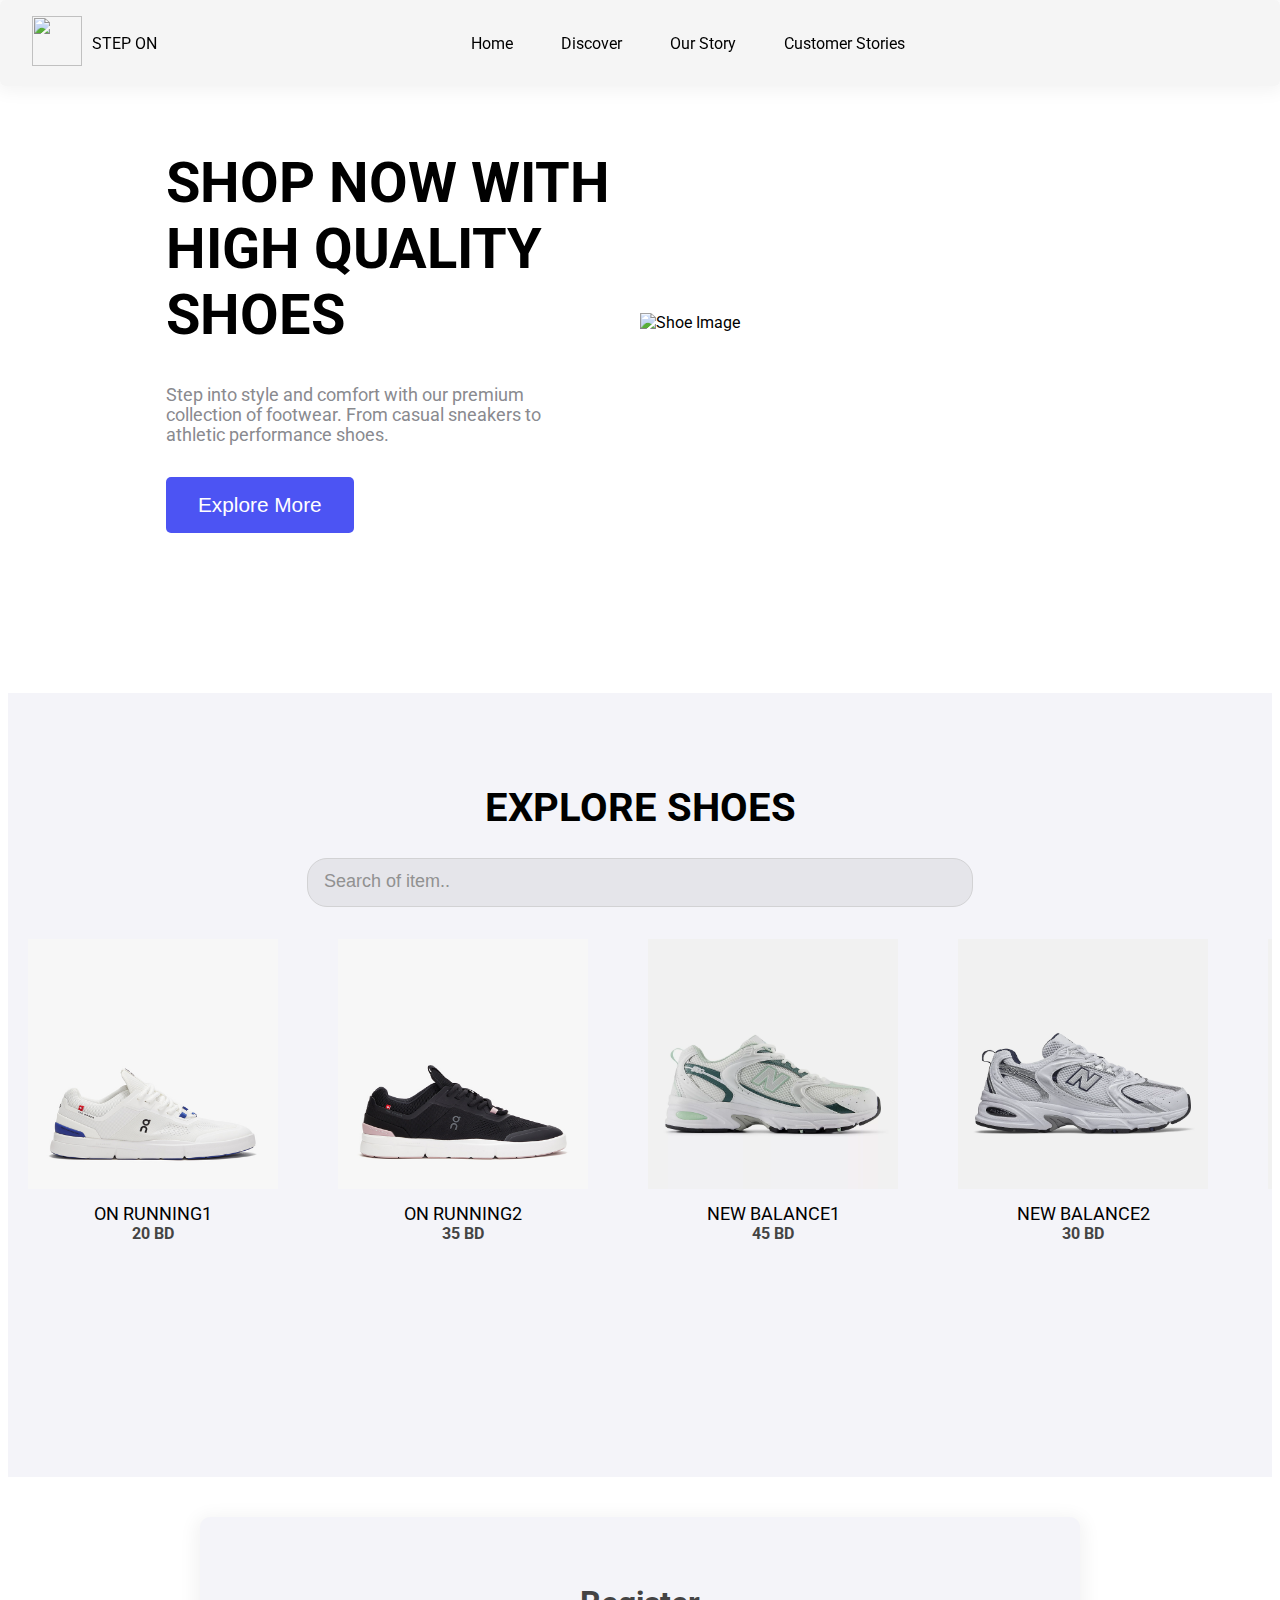
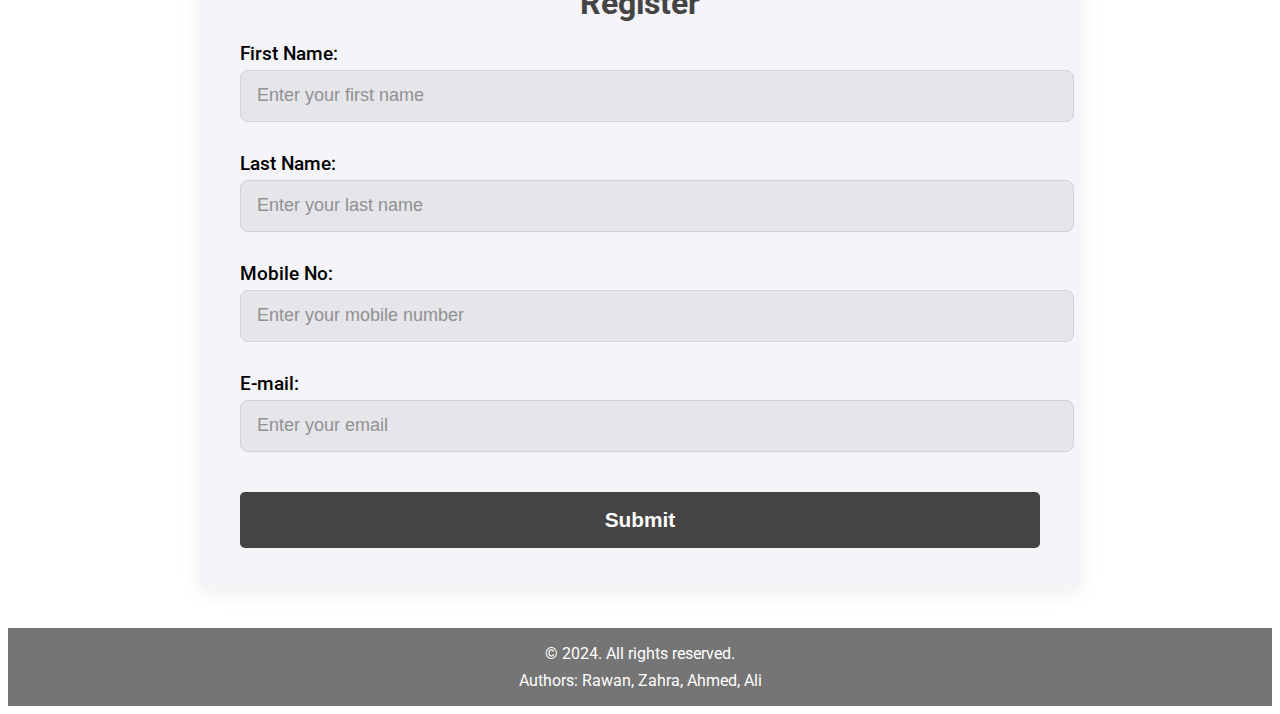
==== commit bcc66346: "edits" ====
--- a/Pages/index.html
+++ b/Pages/index.html
@@ -27,32 +27,24 @@
           </a>
           <p>STEP ON</p>
         </div>
-        <p id="welcome" style="opacity: 0; transition: opacity 0.5s">
-          Welcome!
-        </p>
-
         <ul class="ll">
           <li><a href="index.html">Home</a></li>
           <li><a href="discover.html">Discover</a></li>
           <li><a href="our_story.html">Our Story</a></li>
           <li><a href="customer_stories.html">Customer Stories</a></li>
-          <li><a href="#userform">Contact Us</a></li>
         </ul>
+        <div class="avatar_body">
+          <img id="welcome_avatar" src="../images/user.png" width="42" height="42" />
+          <p id="welcome" style="opacity: 0; transition: opacity 0.5s;">Hey,</p>
+        </div>
       </div>
 
       <div class="hero">
-        <img
-          src="https://file.aiquickdraw.com/imgcompressed/img/compressed_f8769206cd169f1edea6929c085e5cc1.webp"
-          alt="Shoe Image"
-        />
         <div>
-          <h1>Buy Shoes NOW!</h1>
+          <h1>SHOP NOW WITH HIGH QUALITY SHOES</h1>
           <p>
             Step into style and comfort with our premium collection of footwear.
-            From casual sneakers to athletic performance shoes, we offer the
-            latest designs from top brands at competitive prices. Our expert
-            staff will help you find the perfect fit for your lifestyle and
-            budget. Visit us today to discover your next favorite pair of shoes!
+            From casual sneakers to athletic performance shoes.
           </p>
           <div class="buttons_control">
             <button class="button button-primary" onclick="scrollToShoes()">
@@ -60,6 +52,10 @@
             </button>
           </div>
         </div>
+        <img
+        src="https://file.aiquickdraw.com/imgcompressed/img/compressed_f8769206cd169f1edea6929c085e5cc1.webp"
+        alt="Shoe Image"
+      />
       </div>
     </section>
     <section class="shoes__section">
--- a/styles/style.css
+++ b/styles/style.css
@@ -41,7 +41,7 @@
 }
 
 .header {
-  background-color: rgb(241, 241, 241);
+  background-color: rgba(241, 241, 241, 0.7);
   padding: 1rem 2rem;
   border-radius: 5px;
   box-shadow: 0px 0px 18px 5px rgba(0, 0, 0, 0.052);
@@ -52,9 +52,10 @@
   z-index: 1000;
   display: flex;
   justify-content: space-between;
-  display: flex;
   align-items: center;
   gap: 20px;
+  backdrop-filter: blur(10px);
+  -webkit-backdrop-filter: blur(10px);
 }
 
 .header .left-content {
@@ -91,7 +92,7 @@
 }
 
 .hero {
-  margin-top: 5rem;
+  margin-top: 7rem;
   display: flex;
   align-items: center;
   justify-content: space-between;
@@ -103,17 +104,18 @@
 }
 
 .hero > div {
-  width: 45%;
+  width: 50%;
 }
 
 .hero > div > h1 {
-  font-size: 3rem;
+  font-size: 3.5rem;
 }
 
 .hero > div > p {
-  font-size: 1.4rem;
-  margin-top: 20px;
+  font-size: 1.1rem;
+  margin-top: 2px;
   color: #898a8f;
+  width: 85%;
 }
 
 .buttons_control {
@@ -121,7 +123,7 @@
 }
 
 .buttons_control > button:first-child {
-  background-color: #444444;
+  background-color: #4c54f3;
   color: #fff;
   padding: 1rem;
   padding-inline: 2rem;
@@ -150,6 +152,7 @@
 
 .shoes_main > h1 {
   font-size: 2.5rem;
+  text-align: center;
   text-transform: uppercase;
 }
 
@@ -494,3 +497,13 @@
     text-decoration: none;
     color: inherit;
 }
+
+.avatar_body {
+  display: flex;
+  align-items: center;
+  gap: 13px;
+}
+
+#welcome_avatar {
+  display: none;
+}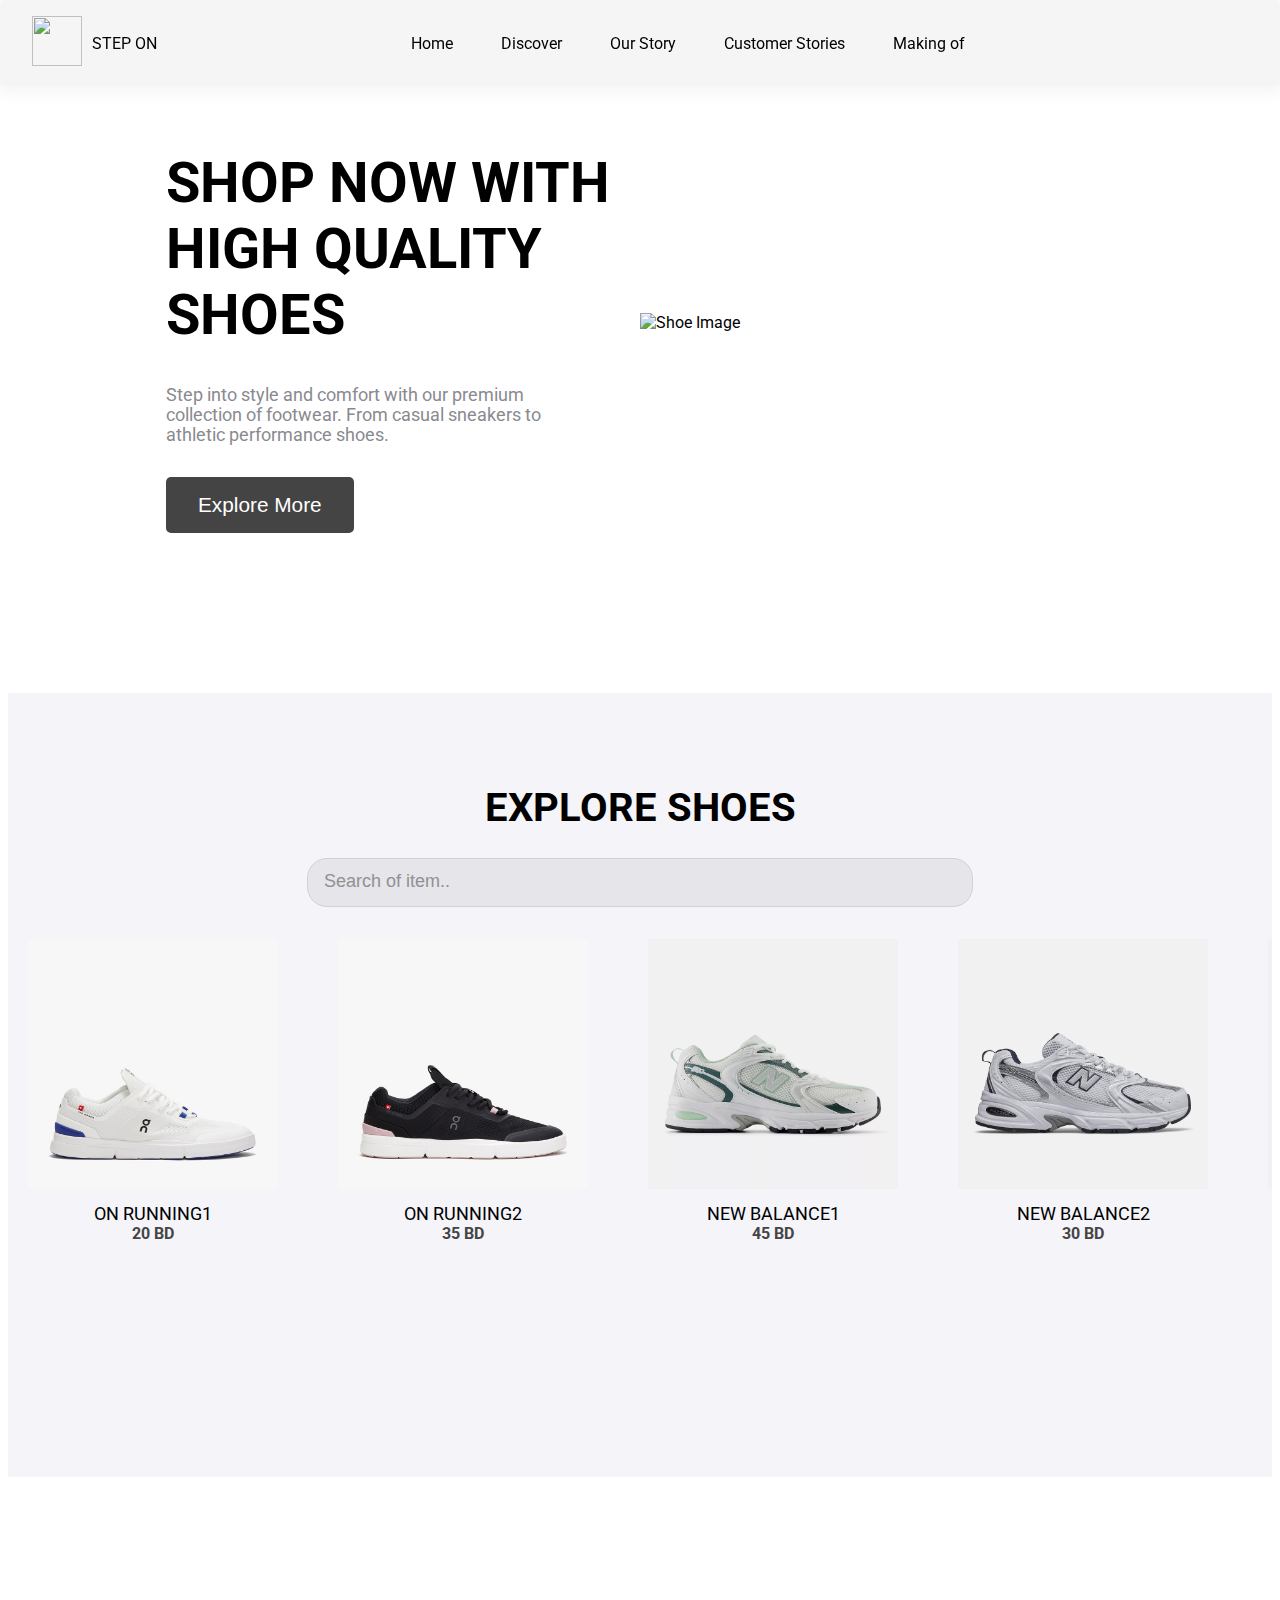
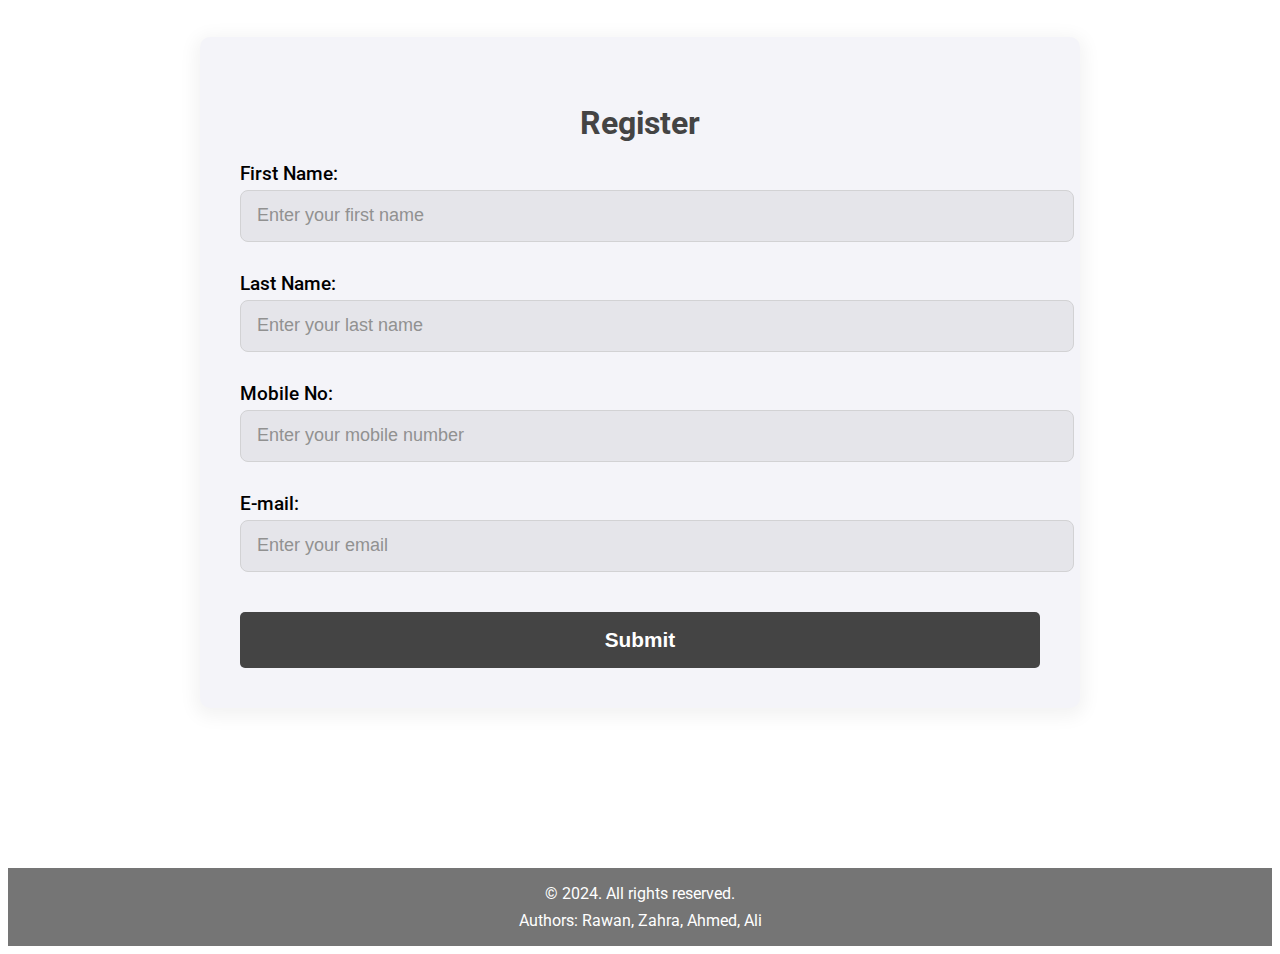
==== commit c30d2455: "Making of" ====
--- a/Pages/index.html
+++ b/Pages/index.html
@@ -32,6 +32,7 @@
           <li><a href="discover.html">Discover</a></li>
           <li><a href="our_story.html">Our Story</a></li>
           <li><a href="customer_stories.html">Customer Stories</a></li>
+          <li><a href="makingof.html">Making of</a></li>
         </ul>
         <div class="avatar_body">
           <img id="welcome_avatar" src="../images/user.png" width="42" height="42" />
--- a/styles/style.css
+++ b/styles/style.css
@@ -123,7 +123,7 @@
 }
 
 .buttons_control > button:first-child {
-  background-color: #4c54f3;
+  background-color: #444444;
   color: #fff;
   padding: 1rem;
   padding-inline: 2rem;
@@ -241,10 +241,15 @@
 
 #userform {
   max-width: 800px !important ;
-  margin: 40px auto;
+  margin: 0 auto;
+  margin-top: 10rem;
+  margin-bottom: 10rem;
   padding: 40px;
-  background-color: #f4f4f9;
+  background-color: #f4f4f9; 
   border-radius: 10px;
+  display: flex;
+  flex-direction: column;
+  gap: 10px;
   box-shadow: 0 4px 18px 5px rgba(0, 0, 0, 0.05);
   font-family: "Roboto", sans-serif;
 }
@@ -303,6 +308,7 @@
   margin-top: 20px;
   color: black;
   font-size: 1.2rem;
+  width: 100%;
 }
 
 .item__image {
@@ -506,4 +512,86 @@
 
 #welcome_avatar {
   display: none;
-}+}
+
+/* Add responsive styles */
+@media (max-width: 768px) {
+  .main__body {
+    flex-direction: column;
+    align-items: center;
+  }
+
+  .header {
+    flex-direction: column;
+    align-items: center;
+  }
+
+  .logo-title {
+    margin-bottom: 1rem;
+  }
+
+  .ll {
+    flex-direction: column;
+    align-items: center;
+  }
+
+  .show__case {
+    flex-direction: column;
+    align-items: center;
+  }
+
+  .item__image {
+    width: 100%;
+    max-width: 300px;
+  }
+
+  .colors__set, .size__set {
+    justify-content: center;
+  }
+
+  .buy__button {
+    width: 100%;
+    max-width: 200px;
+  }
+}
+
+.mockup_body {
+  margin-top: 5rem;
+  display: flex;
+  flex-direction: column;
+  gap: 1rem;
+  justify-content: center;
+  align-items: center;
+}
+
+.mockup_body_content {
+  display: flex;
+  flex-direction: column;
+  justify-content: center;
+  align-items: center;
+  margin: 2rem;
+}
+
+.mockup_body_title {
+  margin-top: 2rem;
+  font-size: 4rem;
+}
+
+.mockup_body_subtitle {
+  font-size: 2rem;
+}
+
+.mockup_body_content {
+  margin-top: 2rem;
+  font-size: 1.5rem;
+  width: 65%;
+  display: flex;
+  flex-direction: column;
+  gap: 1rem;
+}
+
+
+.mockup_body_content > p > span {
+  font-weight: 600;
+  color: #7a59ff;
+}
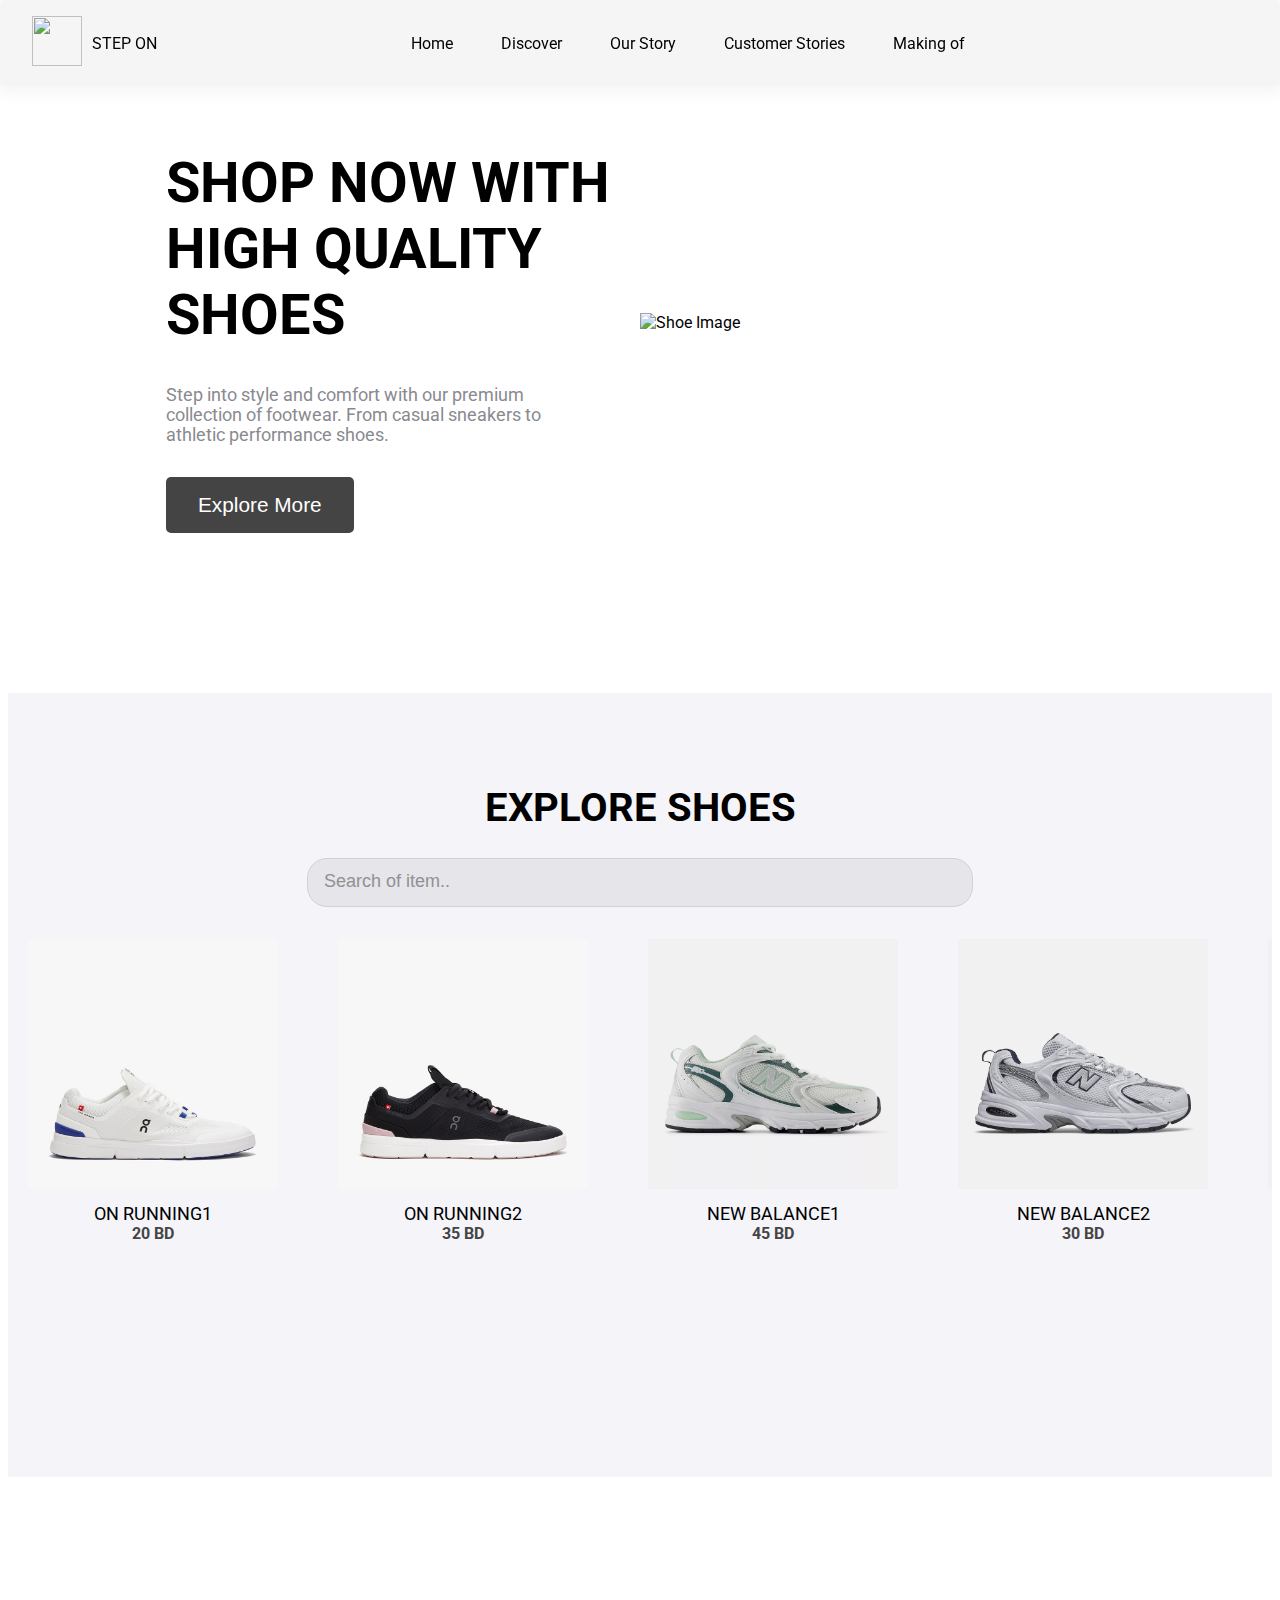
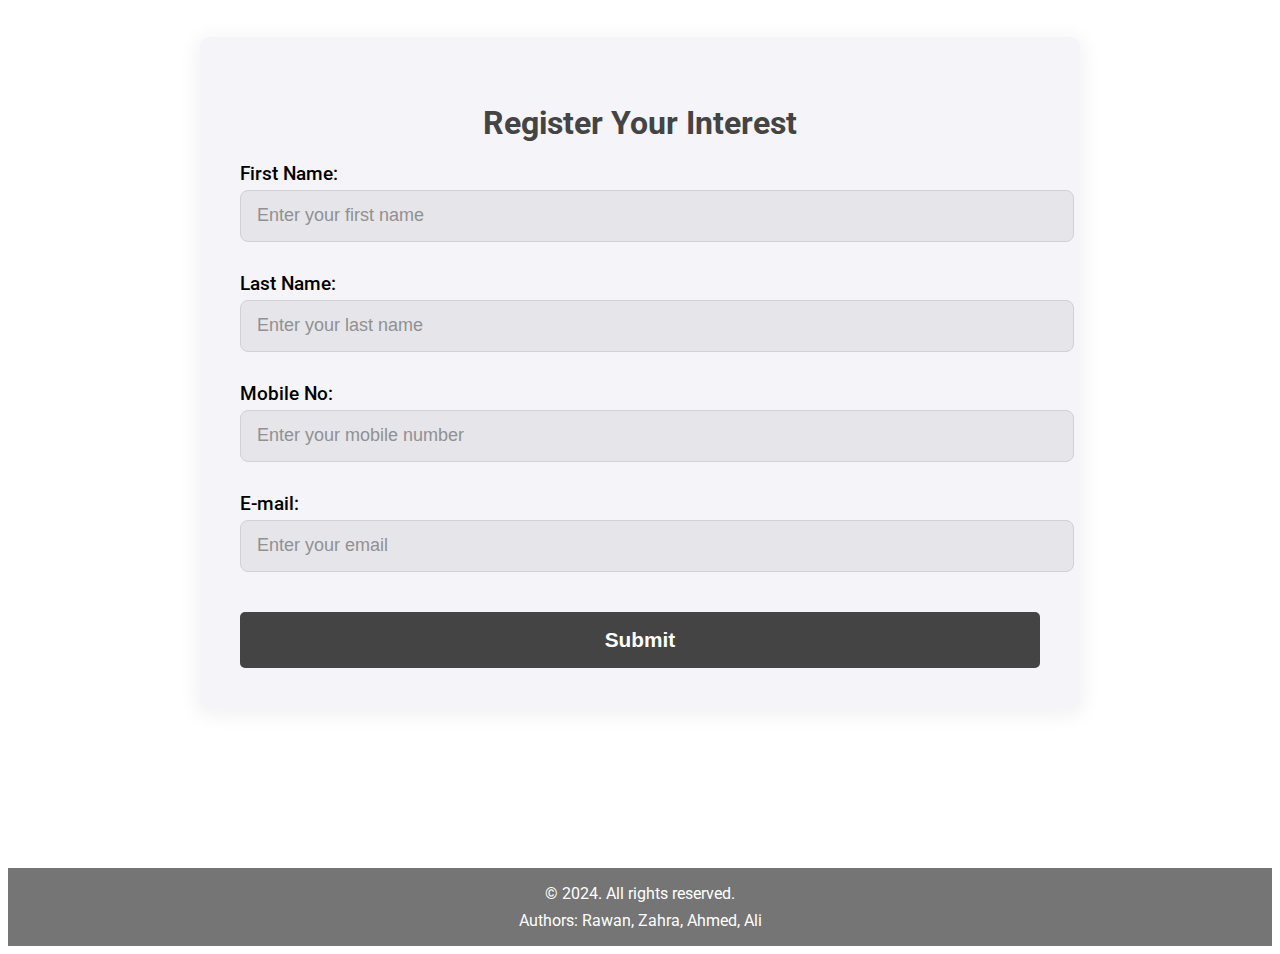
==== commit 7688cf62: "update form name" ====
--- a/Pages/index.html
+++ b/Pages/index.html
@@ -96,7 +96,7 @@
 
     <div id="userform">
       <form id="user-form" onsubmit="return validateSubscriptionForm();">
-        <h2>Register</h2>
+        <h2>Register Your Interest</h2>
 
         <label for="firstName">First Name:</label>
         <input
